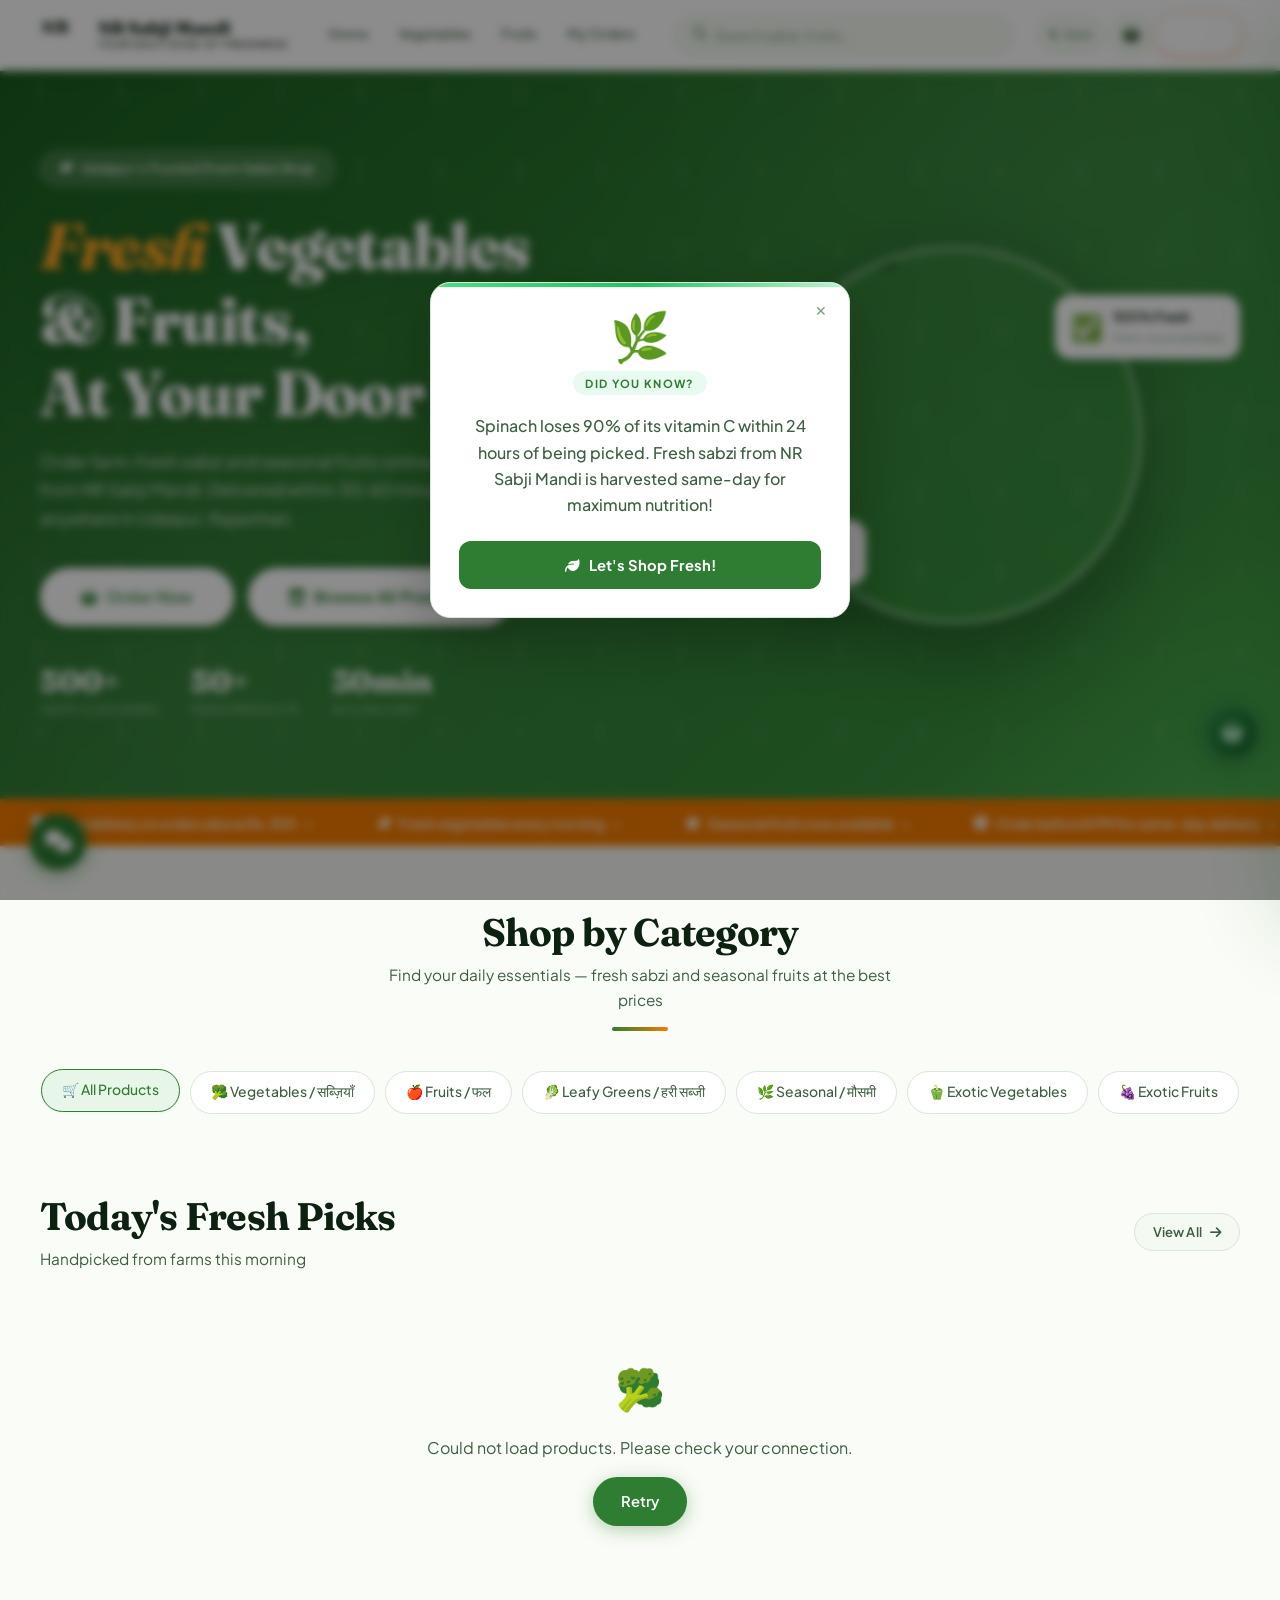
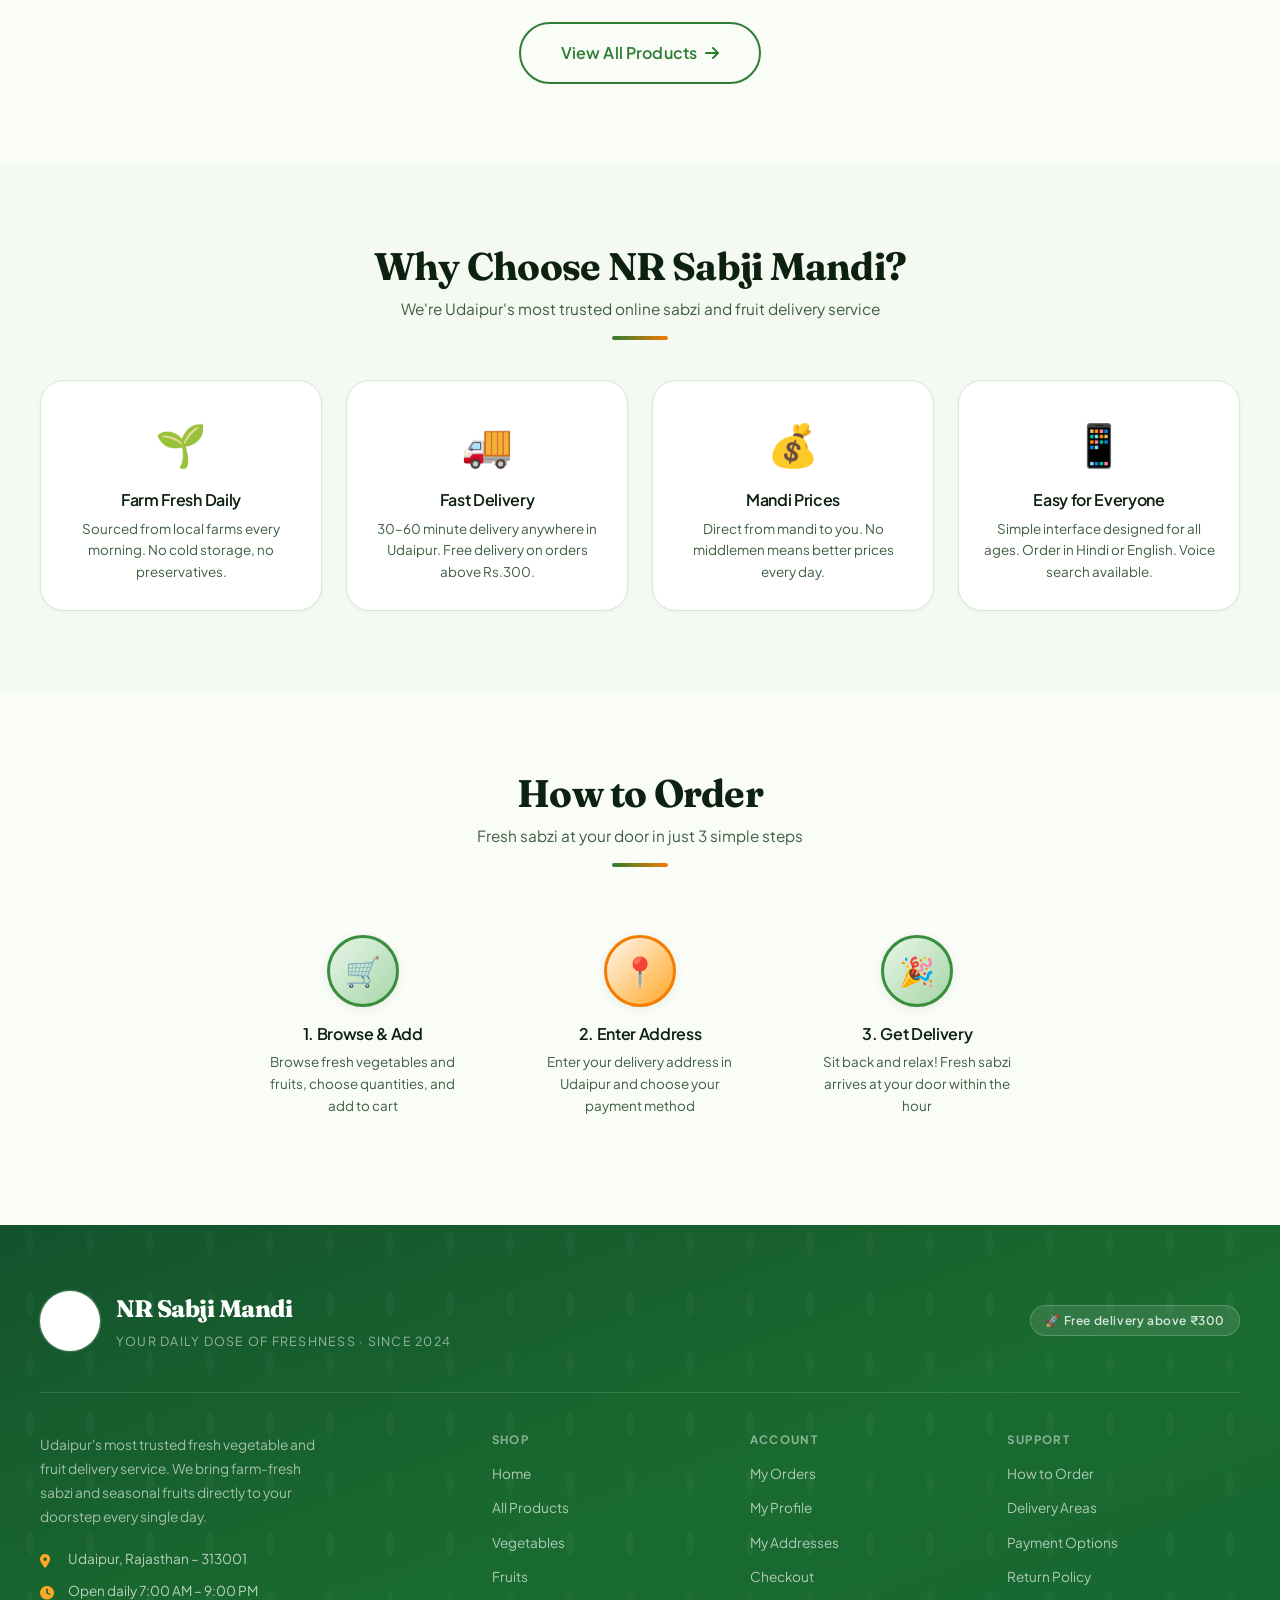
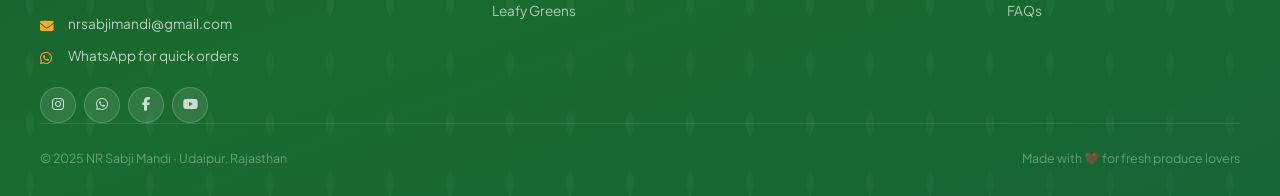
==== nr-complete/index.html @ 23764c25 "first commit" ====
<!DOCTYPE html>
<html lang="en" data-theme="light">
<head>
  <meta charset="UTF-8">
  <meta name="viewport" content="width=device-width, initial-scale=1.0">

  <!-- SEO Meta -->
  <title>NR Sabji Mandi – Fresh Vegetables &amp; Fruits Delivery in Udaipur | Online Sabzi Order</title>
  <meta name="description" content="Order fresh vegetables and fruits online in Udaipur. NR Sabji Mandi delivers farm-fresh sabzi, hari sabji and seasonal fruits to your doorstep. Free delivery above Rs.300.">
  <meta name="keywords" content="fresh vegetables Udaipur, online sabzi delivery, fruits delivery Udaipur, NR Sabji Mandi, hari sabzi online, tomato onion potato home delivery, organic vegetables Rajasthan, daily sabji delivery">
  <meta name="robots" content="index, follow">
  <meta name="author" content="NR Sabji Mandi">

  <!-- Open Graph -->
  <meta property="og:title" content="NR Sabji Mandi – Fresh Vegetables &amp; Fruits Delivery Udaipur">
  <meta property="og:description" content="Farm-fresh sabzi and fruits delivered to your home in Udaipur, Rajasthan. Order online now.">
  <meta property="og:type" content="website">
  <meta property="og:image" content="src/images/og-image.jpg">
  <meta property="og:url" content="https://nrsabjimandi.com">

  <!-- Twitter Card -->
  <meta name="twitter:card" content="summary_large_image">
  <meta name="twitter:title" content="NR Sabji Mandi – Fresh Vegetables Online Udaipur">

  <!-- Favicon -->
  <link rel="icon" type="image/png" href="src/images/favicon.png">
  <link rel="apple-touch-icon" href="src/images/apple-touch-icon.png">

  <!-- Stylesheets -->
  <link rel="stylesheet" href="src/css/variables.css">
  <link rel="stylesheet" href="src/css/base.css">
  <link rel="stylesheet" href="src/css/components.css">
  <link rel="stylesheet" href="src/css/layout.css">
  <link rel="stylesheet" href="src/css/pages.css">

  <!-- Font Awesome -->
  <link rel="stylesheet" href="https://cdnjs.cloudflare.com/ajax/libs/font-awesome/6.5.0/css/all.min.css">

  <!-- Structured Data -->
  <script type="application/ld+json">
  {
    "@context": "https://schema.org",
    "@type": "LocalBusiness",
    "name": "NR Sabji Mandi",
    "description": "Fresh vegetables and fruits delivery service in Udaipur, Rajasthan",
    "url": "https://nrsabjimandi.com",
    "address": {
      "@type": "PostalAddress",
      "addressLocality": "Udaipur",
      "addressRegion": "Rajasthan",
      "addressCountry": "IN"
    },
    "openingHours": "Mo-Su 07:00-21:00",
    "servesCuisine": "Fresh Produce",
    "priceRange": "Rs.10-Rs.200"
  }
  </script>
</head>

<body>

<!-- Navbar -->
<div id="navbar-placeholder"></div>

<!-- ══════════════════════════════════════════════════════
     HERO
══════════════════════════════════════════════════════ -->
<section class="hero" aria-label="Welcome to NR Sabji Mandi">
  <div class="hero-left">
    <div class="hero-eyebrow">
      <i class="fas fa-leaf"></i>
      Udaipur's Trusted Fresh Sabzi Shop
    </div>
    <h1>
      <em>Fresh</em> Vegetables<br>
      &amp; Fruits,<br>
      At Your Door
    </h1>
    <p class="hero-desc">
      Order farm-fresh sabzi and seasonal fruits online from NR Sabji Mandi. Delivered within 30–60 minutes anywhere in Udaipur, Rajasthan.
    </p>
    <div class="hero-cta">
      <button class="btn btn-white btn-lg" onclick="document.getElementById('products-section').scrollIntoView({behavior:'smooth'})">
        <i class="fas fa-basket-shopping"></i> Order Now
      </button>
      <a href="/products" class="btn btn-lg" style="background:#fff;color:var(--c-forest);font-weight:700;box-shadow:0 4px 18px rgba(0,0,0,.15);">
        <i class="fas fa-store"></i> Browse All Products
      </a>
    </div>
    <div class="hero-stats">
      <div class="hero-stat">
        <div class="num">500+</div>
        <div class="lbl">Happy Customers</div>
      </div>
      <div class="hero-stat">
        <div class="num">50+</div>
        <div class="lbl">Fresh Products</div>
      </div>
      <div class="hero-stat">
        <div class="num">30min</div>
        <div class="lbl">Avg Delivery</div>
      </div>
    </div>
  </div>

  <div class="hero-right">
    <div class="hero-img-circle">
      <img src="/src/images/logo.jpg" alt="NR Sabji Mandi" loading="eager">
    </div>
    <div class="hero-float-card c1">
      <span class="fc-icon">🚚</span>
      <div class="fc-text">
        <div class="t">Free Delivery</div>
        <div class="s">On orders above Rs.300</div>
      </div>
    </div>
    <div class="hero-float-card c2">
      <span class="fc-icon">✅</span>
      <div class="fc-text">
        <div class="t">100% Fresh</div>
        <div class="s">Farm-sourced daily</div>
      </div>
    </div>
  </div>
</section>

<!-- Marquee -->
<div class="marquee-bar" aria-hidden="true">
  <div class="marquee-track">
    <span><i class="fas fa-truck"></i> Free delivery on orders above Rs.300</span>
    <span><i class="fas fa-leaf"></i> Fresh vegetables every morning</span>
    <span><i class="fas fa-star"></i> Seasonal fruits now available</span>
    <span><i class="fas fa-clock"></i> Order before 8 PM for same-day delivery</span>
    <span><i class="fas fa-mobile-alt"></i> Cash on delivery available</span>
    <span><i class="fas fa-seedling"></i> ताज़ी सब्जी और फल – हर रोज़</span>
    <span><i class="fas fa-truck"></i> Free delivery on orders above Rs.300</span>
    <span><i class="fas fa-leaf"></i> Fresh vegetables every morning</span>
    <span><i class="fas fa-star"></i> Seasonal fruits now available</span>
    <span><i class="fas fa-clock"></i> Order before 8 PM for same-day delivery</span>
    <span><i class="fas fa-mobile-alt"></i> Cash on delivery available</span>
    <span><i class="fas fa-seedling"></i> ताज़ी सब्जी और फल – हर रोज़</span>
  </div>
</div>

<!-- ══════════════════════════════════════════════════════
     CATEGORIES
══════════════════════════════════════════════════════ -->
<section class="categories-section" id="categories-section">
  <div class="container">
    <div class="section-head">
      <h2>Shop by Category</h2>
      <p>Find your daily essentials — fresh sabzi and seasonal fruits at the best prices</p>
      <div class="section-rule"></div>
    </div>
    <div class="cat-pills" id="catPills">
      <button class="cat-pill active" data-cat="all" onclick="filterCat('all', this)">
        🛒 All Products
      </button>
      <button class="cat-pill" data-cat="vegetable" onclick="filterCat('vegetable', this)">
        🥦 Vegetables / सब्ज़ियाँ
      </button>
      <button class="cat-pill" data-cat="fruit" onclick="filterCat('fruit', this)">
        🍎 Fruits / फल
      </button>
      <button class="cat-pill" data-cat="leafy" onclick="filterCat('leafy', this)">
        🥬 Leafy Greens / हरी सब्जी
      </button>
      <button class="cat-pill" data-cat="seasonal" onclick="filterCat('seasonal', this)">
        🌿 Seasonal / मौसमी
      </button>
      <button class="cat-pill" data-cat="exotic_vegetable" onclick="filterCat('exotic_vegetable', this)">
        🫑 Exotic Vegetables
      </button>
      <button class="cat-pill" data-cat="exotic_fruit" onclick="filterCat('exotic_fruit', this)">
        🍇 Exotic Fruits
      </button>
    </div>
  </div>
</section>

<!-- ══════════════════════════════════════════════════════
     PRODUCTS
══════════════════════════════════════════════════════ -->
<section class="products-section" id="products-section">
  <div class="container">
    <div class="products-top">
      <div class="section-head" style="text-align:left;margin-bottom:0;">
        <h2>Today's Fresh Picks</h2>
        <p>Handpicked from farms this morning</p>
      </div>
      <a href="/products" class="btn btn-ghost btn-sm">
        View All <i class="fas fa-arrow-right"></i>
      </a>
    </div>
    <div class="products-count" id="prodCount"></div>
    <div class="products-grid" id="productsGrid" style="margin-top:24px;">
      <!-- Skeletons -->
      <div class="skeleton" style="height:300px;border-radius:var(--r-lg);"></div>
      <div class="skeleton" style="height:300px;border-radius:var(--r-lg);"></div>
      <div class="skeleton" style="height:300px;border-radius:var(--r-lg);"></div>
      <div class="skeleton" style="height:300px;border-radius:var(--r-lg);"></div>
      <div class="skeleton" style="height:300px;border-radius:var(--r-lg);"></div>
      <div class="skeleton" style="height:300px;border-radius:var(--r-lg);"></div>
    </div>
    <div style="text-align:center;margin-top:36px;">
      <a href="/products" class="btn btn-outline btn-lg">
        View All Products <i class="fas fa-arrow-right"></i>
      </a>
    </div>
  </div>
</section>

<!-- ══════════════════════════════════════════════════════
     EXOTIC VEGETABLES
══════════════════════════════════════════════════════ -->
<section class="products-section" id="exotic-veg-section" style="background:var(--bg-subtle);padding:60px 0;">
  <div class="container">
    <div class="products-top">
      <div class="section-head" style="text-align:left;margin-bottom:0;">
        <div class="section-label"><i class="fas fa-seedling"></i> Premium Selection</div>
        <h2>🌿 Exotic Vegetables</h2>
        <p>Rare & premium veggies you won't find everywhere</p>
      </div>
      <a href="/products?cat=exotic_vegetable" class="btn btn-ghost btn-sm">
        View All <i class="fas fa-arrow-right"></i>
      </a>
    </div>
    <div class="products-grid" id="exoticVegGrid" style="margin-top:24px;">
      <div class="skeleton" style="height:300px;border-radius:var(--r-lg);"></div>
      <div class="skeleton" style="height:300px;border-radius:var(--r-lg);"></div>
      <div class="skeleton" style="height:300px;border-radius:var(--r-lg);"></div>
      <div class="skeleton" style="height:300px;border-radius:var(--r-lg);"></div>
    </div>
  </div>
</section>

<!-- ══════════════════════════════════════════════════════
     EXOTIC FRUITS
══════════════════════════════════════════════════════ -->
<section class="products-section" id="exotic-fruit-section" style="background:var(--bg);padding:60px 0;">
  <div class="container">
    <div class="products-top">
      <div class="section-head" style="text-align:left;margin-bottom:0;">
        <div class="section-label"><i class="fas fa-apple-alt"></i> Premium Selection</div>
        <h2>🍇 Exotic Fruits</h2>
        <p>Imported & rare fruits delivered fresh to your door</p>
      </div>
      <a href="/products?cat=exotic_fruit" class="btn btn-ghost btn-sm">
        View All <i class="fas fa-arrow-right"></i>
      </a>
    </div>
    <div class="products-grid" id="exoticFruitGrid" style="margin-top:24px;">
      <div class="skeleton" style="height:300px;border-radius:var(--r-lg);"></div>
      <div class="skeleton" style="height:300px;border-radius:var(--r-lg);"></div>
      <div class="skeleton" style="height:300px;border-radius:var(--r-lg);"></div>
      <div class="skeleton" style="height:300px;border-radius:var(--r-lg);"></div>
    </div>
  </div>
</section>

<!-- ══════════════════════════════════════════════════════
     WHY US
══════════════════════════════════════════════════════ -->
<section class="why-section">
  <div class="container">
    <div class="section-head">
      <h2>Why Choose NR Sabji Mandi?</h2>
      <p>We're Udaipur's most trusted online sabzi and fruit delivery service</p>
      <div class="section-rule"></div>
    </div>
    <div class="why-grid">
      <div class="why-card">
        <span class="why-icon">🌱</span>
        <h3>Farm Fresh Daily</h3>
        <p>Sourced from local farms every morning. No cold storage, no preservatives.</p>
      </div>
      <div class="why-card">
        <span class="why-icon">🚚</span>
        <h3>Fast Delivery</h3>
        <p>30–60 minute delivery anywhere in Udaipur. Free delivery on orders above Rs.300.</p>
      </div>
      <div class="why-card">
        <span class="why-icon">💰</span>
        <h3>Mandi Prices</h3>
        <p>Direct from mandi to you. No middlemen means better prices every day.</p>
      </div>
      <div class="why-card">
        <span class="why-icon">📱</span>
        <h3>Easy for Everyone</h3>
        <p>Simple interface designed for all ages. Order in Hindi or English. Voice search available.</p>
      </div>
    </div>
  </div>
</section>

<!-- ══════════════════════════════════════════════════════
     HOW IT WORKS
══════════════════════════════════════════════════════ -->
<section style="padding:80px 0;background:var(--bg);">
  <div class="container">
    <div class="section-head">
      <h2>How to Order</h2>
      <p>Fresh sabzi at your door in just 3 simple steps</p>
      <div class="section-rule"></div>
    </div>
    <div style="display:grid;grid-template-columns:repeat(3,1fr);gap:32px;max-width:800px;margin:0 auto;position:relative;">
      <div style="position:absolute;top:36px;left:calc(16.6% + 36px);right:calc(16.6% + 36px);height:2px;background:linear-gradient(90deg,var(--c-forest),var(--c-turmeric));border-radius:2px;" class="hidden" id="stepLine"></div>
      <div style="text-align:center;padding:28px 20px;">
        <div style="width:72px;height:72px;border-radius:50%;background:linear-gradient(135deg,var(--c-dew),var(--c-mint));border:3px solid var(--c-moss);display:flex;align-items:center;justify-content:center;margin:0 auto 18px;font-size:1.8rem;box-shadow:var(--shadow-sm);">🛒</div>
        <h3 style="font-size:1rem;margin-bottom:8px;font-family:var(--font-body);">1. Browse &amp; Add</h3>
        <p style="font-size:.84rem;">Browse fresh vegetables and fruits, choose quantities, and add to cart</p>
      </div>
      <div style="text-align:center;padding:28px 20px;">
        <div style="width:72px;height:72px;border-radius:50%;background:linear-gradient(135deg,var(--c-cream),var(--c-marigold));border:3px solid var(--c-turmeric);display:flex;align-items:center;justify-content:center;margin:0 auto 18px;font-size:1.8rem;box-shadow:var(--shadow-sm);">📍</div>
        <h3 style="font-size:1rem;margin-bottom:8px;font-family:var(--font-body);">2. Enter Address</h3>
        <p style="font-size:.84rem;">Enter your delivery address in Udaipur and choose your payment method</p>
      </div>
      <div style="text-align:center;padding:28px 20px;">
        <div style="width:72px;height:72px;border-radius:50%;background:linear-gradient(135deg,var(--c-dew),var(--c-mint));border:3px solid var(--c-moss);display:flex;align-items:center;justify-content:center;margin:0 auto 18px;font-size:1.8rem;box-shadow:var(--shadow-sm);">🎉</div>
        <h3 style="font-size:1rem;margin-bottom:8px;font-family:var(--font-body);">3. Get Delivery</h3>
        <p style="font-size:.84rem;">Sit back and relax! Fresh sabzi arrives at your door within the hour</p>
      </div>
    </div>
  </div>
</section>

<!-- Placeholders for shared components -->
<div id="cart-placeholder"></div>
<div id="auth-modal-placeholder"></div>
<div id="chatbot-placeholder"></div>
<div id="footer-placeholder"></div>

<!-- Scripts -->
<script src="src/js/partials.js"></script>
<script src="src/js/app.js"></script>
<script>
/* ── Homepage logic ─────────────────────────────────── */
async function loadProducts(cat = 'all') {
  const grid = document.getElementById('productsGrid');
  grid.innerHTML = Array(8).fill(`<div class="skeleton" style="height:300px;border-radius:var(--r-lg);"></div>`).join('');

  try {
    const params = cat !== 'all' ? `?category=${cat}&available=true` : '?available=true';
    const data   = await api(`/products/${params}`);
    pageProducts  = data.products;
    renderGrid(pageProducts);
    document.getElementById('prodCount').textContent = `Showing ${data.products.length} of ${data.total} products`;
  } catch (err) {
    grid.innerHTML = `
      <div style="grid-column:1/-1;text-align:center;padding:60px 0;color:var(--text-muted);">
        <div style="font-size:2.5rem;margin-bottom:14px;">🥦</div>
        <p>Could not load products. Please check your connection.</p>
        <button class="btn btn-primary" style="margin-top:16px;" onclick="loadProducts()">Retry</button>
      </div>`;
  }
}

function renderGrid(products) {
  const grid = document.getElementById('productsGrid');
  if (!products.length) {
    grid.innerHTML = `<div style="grid-column:1/-1;text-align:center;padding:60px 0;color:var(--text-muted);"><div style="font-size:2.5rem;margin-bottom:12px;">🛒</div><p>No products in this category right now.</p></div>`;
    return;
  }
  grid.innerHTML = products.map((p, i) => productCard(p, i * 0.05)).join('');
}

function filterCat(cat, btn) {
  document.querySelectorAll('.cat-pill').forEach(p => p.classList.remove('active'));
  btn.classList.add('active');
  loadProducts(cat);
}

async function loadExoticSection(category, gridId) {
  const grid = document.getElementById(gridId);
  if (!grid) return;
  try {
    const data = await api(`/products/?category=${category}&available=true`);
    const products = (data.products || []).slice(0, 8);
    if (!products.length) {
      grid.closest('section').style.display = 'none';
      return;
    }
    // merge into pageProducts so addProductToCart works
    products.forEach(p => { if (!pageProducts.find(x => x.id === p.id)) pageProducts.push(p); });
    grid.innerHTML = products.map((p, i) => productCard(p, i * 0.05)).join('');
  } catch(e) {
    grid.closest('section').style.display = 'none';
  }
}

// Init
loadProducts();
loadExoticSection('exotic_vegetable', 'exoticVegGrid');
loadExoticSection('exotic_fruit', 'exoticFruitGrid');
</script>

<!-- ── Fun Fact Modal ─────────────────────────────────────────────── -->
<div id="funFactOverlay" style="position:fixed;inset:0;background:rgba(0,0,0,.45);backdrop-filter:blur(4px);z-index:9999;display:flex;align-items:center;justify-content:center;padding:20px;opacity:0;transition:opacity .4s;">
  <div id="funFactCard" style="background:var(--bg-card);border:1px solid var(--border);border-radius:20px;max-width:420px;width:100%;padding:28px;box-shadow:0 24px 60px rgba(0,0,0,.25);transform:translateY(30px);transition:transform .4s;position:relative;overflow:hidden;">
    <div style="position:absolute;top:0;left:0;right:0;height:4px;background:linear-gradient(90deg,#4ade80,#22c55e,#bbf7d0);"></div>
    <div style="text-align:center;margin-bottom:18px;">
      <div id="funFactEmoji" style="font-size:3rem;line-height:1;margin-bottom:10px;">🥕</div>
      <div style="font-size:.7rem;font-weight:700;letter-spacing:.12em;text-transform:uppercase;color:var(--c-forest);background:rgba(74,222,128,.12);padding:3px 12px;border-radius:99px;display:inline-block;">Did You Know?</div>
    </div>
    <p id="funFactText" style="font-size:1rem;line-height:1.65;text-align:center;color:var(--text-sec);margin:0 0 22px;font-weight:500;"></p>
    <button onclick="closeFunFact()" style="width:100%;padding:12px;background:var(--c-forest);color:#fff;border:none;border-radius:12px;font-size:.92rem;font-weight:700;cursor:pointer;transition:opacity .2s;" onmouseover="this.style.opacity='.88'" onmouseout="this.style.opacity='1'">
      <i class="fas fa-leaf" style="margin-right:6px;"></i> Let's Shop Fresh!
    </button>
    <button onclick="closeFunFact()" style="position:absolute;top:14px;right:14px;background:var(--bg-elevated);border:none;border-radius:50%;width:28px;height:28px;cursor:pointer;font-size:.85rem;color:var(--text-muted);display:flex;align-items:center;justify-content:center;">✕</button>
  </div>
</div>

<script>
(function() {
  const facts = [
    { emoji: '🍅', text: "Tomatoes are technically a fruit! They contain lycopene, a powerful antioxidant that's better absorbed when tomatoes are cooked." },
    { emoji: '🥕', text: "Carrots were originally purple, not orange! The orange variety was cultivated in the Netherlands in the 17th century." },
    { emoji: '🥦', text: "Broccoli has more vitamin C per gram than oranges. One cup of broccoli gives you your entire daily vitamin C requirement!" },
    { emoji: '🧅', text: "Onions make you cry because cutting them releases a gas that reacts with the moisture in your eyes to form mild sulfuric acid." },
    { emoji: '🥔', text: "Potatoes were the first vegetable to be grown in space! NASA and the University of Wisconsin grew them aboard the Space Shuttle Columbia in 1995." },
    { emoji: '🍋', text: "Lemons float in water because they are less dense. Limes sink! Despite looking similar, their densities are quite different." },
    { emoji: '🌿', text: "Spinach loses 90% of its vitamin C within 24 hours of being picked. Fresh sabzi from NR Sabji Mandi is harvested same-day for maximum nutrition!" },
    { emoji: '🥭', text: "Mangoes are related to cashews and poison ivy — they're all in the same plant family. India produces 40% of the world's mangoes!" },
    { emoji: '🫚', text: "Cucumbers are 96% water — making them the most hydrating vegetable. Eating cucumber cools your body temperature by up to 1°C!" },
    { emoji: '🌶️', text: "Capsaicin in green chillies triggers endorphin release in your brain — the same chemicals released during exercise. Spicy food literally makes you happy!" },
    { emoji: '🧄', text: "Garlic has been used as medicine for over 7,000 years. Ancient Egyptians fed it to pyramid builders to keep them healthy and strong." },
    { emoji: '🍌', text: "Bananas are botanically berries, but strawberries are not! A banana plant is actually a giant herb, not a tree." },
  ];
  const f = facts[Math.floor(Math.random() * facts.length)];
  document.addEventListener('DOMContentLoaded', () => {
    document.getElementById('funFactEmoji').textContent = f.emoji;
    document.getElementById('funFactText').textContent  = f.text;
    const overlay = document.getElementById('funFactOverlay');
    const card    = document.getElementById('funFactCard');
    overlay.style.display = 'flex';
    requestAnimationFrame(() => {
      requestAnimationFrame(() => {
        overlay.style.opacity = '1';
        card.style.transform = 'translateY(0)';
      });
    });
  });
  window.closeFunFact = function() {
    const overlay = document.getElementById('funFactOverlay');
    const card    = document.getElementById('funFactCard');
    overlay.style.opacity = '0';
    card.style.transform = 'translateY(20px)';
    setTimeout(() => overlay.style.display = 'none', 400);
  };
})();
</script>

</body>
</html>
---- nr-complete/src/css/variables.css ----
/* ═══════════════════════════════════════════════════════════
   NR SABJI MANDI — Design Tokens & Variables
   ═══════════════════════════════════════════════════════════ */

@import url('https://fonts.googleapis.com/css2?family=Fraunces:ital,opsz,wght@0,9..144,300;0,9..144,600;0,9..144,700;0,9..144,800;1,9..144,400&family=Plus+Jakarta+Sans:wght@300;400;500;600;700&family=Baloo+2:wght@400;600;700&display=swap');

:root {
  /* ── Palette ─────────────────────────────────────────── */
  --c-leaf:         #1b5e20;
  --c-forest:       #2e7d32;
  --c-moss:         #388e3c;
  --c-sage:         #66bb6a;
  --c-mint:         #a5d6a7;
  --c-dew:          #e8f5e9;
  --c-sprout:       #f1f8e9;

  --c-saffron:      #e65100;
  --c-turmeric:     #f57c00;
  --c-marigold:     #ffa726;
  --c-cream:        #fff8f0;

  --c-tomato:       #c62828;
  --c-blush:        #ffebee;

  --c-sky:          #0277bd;
  --c-ice:          #e3f2fd;

  /* ── Light Mode ──────────────────────────────────────── */
  --bg:             #fafcf7;
  --bg-card:        #ffffff;
  --bg-elevated:    #ffffff;
  --bg-subtle:      #f4f9f1;
  --bg-muted:       #eef4eb;

  --text-head:      #0d2110;
  --text-body:      #1a2e1c;
  --text-sec:       #3d5e40;
  --text-muted:     #7a9e7d;
  --text-ghost:     #afc8b2;

  --border:         #d6e8d8;
  --border-strong:  #b8d4bb;

  --shadow-xs:      0 1px 3px rgba(27,94,32,.06);
  --shadow-sm:      0 2px 10px rgba(27,94,32,.09);
  --shadow-md:      0 6px 24px rgba(27,94,32,.13);
  --shadow-lg:      0 16px 48px rgba(27,94,32,.16);
  --shadow-xl:      0 24px 80px rgba(27,94,32,.20);

  /* ── Typography ──────────────────────────────────────── */
  --font-display:   'Fraunces', Georgia, serif;
  --font-body:      'Plus Jakarta Sans', sans-serif;
  --font-hindi:     'Baloo 2', 'Noto Sans Devanagari', sans-serif;

  /* ── Spacing ─────────────────────────────────────────── */
  --space-xs:       4px;
  --space-sm:       8px;
  --space-md:       16px;
  --space-lg:       24px;
  --space-xl:       40px;
  --space-2xl:      64px;

  /* ── Radius ──────────────────────────────────────────── */
  --r-xs:           6px;
  --r-sm:           10px;
  --r-md:           16px;
  --r-lg:           24px;
  --r-xl:           36px;
  --r-full:         9999px;

  /* ── Transitions ─────────────────────────────────────── */
  --ease:           cubic-bezier(.4, 0, .2, 1);
  --t-fast:         0.15s;
  --t-base:         0.25s;
  --t-slow:         0.4s;

  /* ── Layout ──────────────────────────────────────────── */
  --nav-h:          70px;
  --sidebar-w:      260px;
  --max-w:          1320px;

  /* ── API ─────────────────────────────────────────────── */
  --api-base:       'http://localhost:5000/api';
}

/* ── Dark Mode ───────────────────────────────────────────── */
[data-theme="dark"] {
  --bg:             #0c1a0e;
  --bg-card:        #112114;
  --bg-elevated:    #162a19;
  --bg-subtle:      #1a2e1d;
  --bg-muted:       #1e3521;

  --text-head:      #e8f5e9;
  --text-body:      #c8e6ca;
  --text-sec:       #a5c8a7;
  --text-muted:     #6a9e6d;
  --text-ghost:     #3d6e40;

  --border:         #1e3521;
  --border-strong:  #2a4a2d;

  --shadow-xs:      0 1px 3px rgba(0,0,0,.3);
  --shadow-sm:      0 2px 10px rgba(0,0,0,.4);
  --shadow-md:      0 6px 24px rgba(0,0,0,.5);
  --shadow-lg:      0 16px 48px rgba(0,0,0,.6);
  --shadow-xl:      0 24px 80px rgba(0,0,0,.7);

  --c-dew:          #1a2e1d;
  --c-sprout:       #112114;
  --c-cream:        #1a1208;
}
---- nr-complete/src/css/base.css ----
/* ═══════════════════════════════════════════════════════════
   NR SABJI MANDI — Reset & Base
   ═══════════════════════════════════════════════════════════ */

*, *::before, *::after {
  box-sizing: border-box;
  margin: 0;
  padding: 0;
}

html {
  scroll-behavior: smooth;
  font-size: 16px;
  -webkit-text-size-adjust: 100%;
}

body {
  font-family: var(--font-body);
  background: var(--bg);
  color: var(--text-body);
  line-height: 1.65;
  overflow-x: hidden;
  transition: background var(--t-base) var(--ease),
              color var(--t-base) var(--ease);
  min-height: 100vh;
}

/* Custom scrollbar */
::-webkit-scrollbar { width: 6px; height: 6px; }
::-webkit-scrollbar-track { background: var(--bg-subtle); }
::-webkit-scrollbar-thumb { background: var(--c-mint); border-radius: 99px; }
::-webkit-scrollbar-thumb:hover { background: var(--c-sage); }

/* Focus visible */
:focus-visible {
  outline: 2px solid var(--c-sage);
  outline-offset: 2px;
}

a {
  color: inherit;
  text-decoration: none;
}

img {
  max-width: 100%;
  display: block;
  object-fit: cover;
}

button {
  cursor: pointer;
  border: none;
  background: none;
  font-family: var(--font-body);
  font-size: inherit;
  line-height: inherit;
}

input, select, textarea {
  font-family: var(--font-body);
  font-size: inherit;
}

ul, ol { list-style: none; }

/* ── Typography Scale ──────────────────────────────────── */
h1, h2, h3, h4, h5 {
  font-family: var(--font-display);
  color: var(--text-head);
  line-height: 1.15;
  letter-spacing: -0.02em;
}

h1 { font-size: clamp(2.2rem, 5vw, 4rem);   font-weight: 800; }
h2 { font-size: clamp(1.6rem, 3vw, 2.6rem); font-weight: 700; }
h3 { font-size: clamp(1.2rem, 2vw, 1.7rem); font-weight: 600; }
h4 { font-size: 1.1rem; font-weight: 600; }

p { color: var(--text-sec); }

/* ── Utility Classes ───────────────────────────────────── */
.container {
  width: 100%;
  max-width: var(--max-w);
  margin: 0 auto;
  padding: 0 var(--space-xl);
}

.hidden   { display: none !important; }
.sr-only  { position: absolute; width: 1px; height: 1px; overflow: hidden; clip: rect(0,0,0,0); }
.flex     { display: flex; }
.flex-col { display: flex; flex-direction: column; }
.items-center { align-items: center; }
.justify-between { justify-content: space-between; }
.gap-sm   { gap: var(--space-sm); }
.gap-md   { gap: var(--space-md); }
.gap-lg   { gap: var(--space-lg); }

.text-head   { color: var(--text-head); }
.text-sec    { color: var(--text-sec); }
.text-muted  { color: var(--text-muted); }
.text-green  { color: var(--c-forest); }
.text-orange { color: var(--c-turmeric); }
.text-center { text-align: center; }

.font-hindi { font-family: var(--font-hindi); }

/* ── Animations ────────────────────────────────────────── */
@keyframes fadeUp {
  from { opacity: 0; transform: translateY(22px); }
  to   { opacity: 1; transform: translateY(0); }
}

@keyframes fadeIn {
  from { opacity: 0; }
  to   { opacity: 1; }
}

@keyframes scaleIn {
  from { opacity: 0; transform: scale(.94); }
  to   { opacity: 1; transform: scale(1); }
}

@keyframes slideInRight {
  from { opacity: 0; transform: translateX(32px); }
  to   { opacity: 1; transform: translateX(0); }
}

@keyframes slideInLeft {
  from { opacity: 0; transform: translateX(-32px); }
  to   { opacity: 1; transform: translateX(0); }
}

@keyframes spin {
  to { transform: rotate(360deg); }
}

@keyframes pulse {
  0%, 100% { transform: scale(1); box-shadow: var(--shadow-md); }
  50%       { transform: scale(1.04); box-shadow: var(--shadow-lg); }
}

@keyframes shimmer {
  from { background-position: -200% 0; }
  to   { background-position: 200% 0; }
}

@keyframes marqueeScroll {
  from { transform: translateX(0); }
  to   { transform: translateX(-50%); }
}

@keyframes float {
  0%, 100% { transform: translateY(0px); }
  50%      { transform: translateY(-8px); }
}

@keyframes greenPulse {
  0%, 100% { box-shadow: 0 0 0 0 rgba(76,175,80,.4); }
  70%      { box-shadow: 0 0 0 12px rgba(76,175,80,0); }
}

/* ── Loading Skeleton ──────────────────────────────────── */
.skeleton {
  background: linear-gradient(
    90deg,
    var(--bg-muted) 25%,
    var(--bg-subtle) 50%,
    var(--bg-muted) 75%
  );
  background-size: 200% 100%;
  animation: shimmer 1.5s infinite;
  border-radius: var(--r-sm);
}

/* ── Spinner ───────────────────────────────────────────── */
.spinner {
  width: 42px;
  height: 42px;
  border: 3px solid var(--border);
  border-top-color: var(--c-forest);
  border-radius: 50%;
  animation: spin .75s linear infinite;
  margin: var(--space-2xl) auto;
}

.spinner-sm {
  width: 20px;
  height: 20px;
  border-width: 2px;
}

/* ── Badge ─────────────────────────────────────────────── */
.badge {
  display: inline-flex;
  align-items: center;
  gap: 4px;
  padding: 3px 10px;
  border-radius: var(--r-full);
  font-size: .72rem;
  font-weight: 700;
  letter-spacing: .03em;
  text-transform: uppercase;
}

.badge-green  { background: var(--c-dew);  color: var(--c-leaf); }
.badge-orange { background: var(--c-cream); color: var(--c-saffron); }
.badge-red    { background: var(--c-blush); color: var(--c-tomato); }
.badge-blue   { background: var(--c-ice);  color: var(--c-sky); }

/* ── Responsive containers ─────────────────────────────── */
@media (max-width: 1024px) {
  .container { padding: 0 var(--space-lg); }
}
@media (max-width: 640px) {
  .container { padding: 0 var(--space-md); }
}
---- nr-complete/src/css/components.css ----
/* ═══════════════════════════════════════════════════════════
   NR SABJI MANDI — Components
   ═══════════════════════════════════════════════════════════ */

/* ── Buttons ───────────────────────────────────────────── */
.btn {
  display: inline-flex;
  align-items: center;
  justify-content: center;
  gap: var(--space-sm);
  padding: 12px 28px;
  border-radius: var(--r-full);
  font-family: var(--font-body);
  font-size: .92rem;
  font-weight: 600;
  letter-spacing: .01em;
  cursor: pointer;
  border: none;
  transition:
    background var(--t-fast) var(--ease),
    transform var(--t-fast) var(--ease),
    box-shadow var(--t-fast) var(--ease),
    color var(--t-fast) var(--ease);
  white-space: nowrap;
  user-select: none;
}

.btn:active { transform: scale(.97); }

.btn-primary {
  background: var(--c-forest);
  color: #fff;
  box-shadow: 0 4px 18px rgba(46,125,50,.35);
}
.btn-primary:hover {
  background: var(--c-leaf);
  box-shadow: 0 6px 26px rgba(27,94,32,.45);
  transform: translateY(-2px);
}

.btn-outline {
  background: transparent;
  color: var(--c-forest);
  border: 2px solid var(--c-forest);
}
.btn-outline:hover {
  background: var(--c-dew);
  transform: translateY(-2px);
}

.btn-ghost {
  background: var(--bg-subtle);
  color: var(--text-sec);
  border: 1.5px solid var(--border);
}
.btn-ghost:hover {
  background: var(--bg-muted);
  border-color: var(--border-strong);
}

.btn-white {
  background: #fff;
  color: var(--c-forest);
  box-shadow: 0 4px 18px rgba(0,0,0,.12);
}
.btn-white:hover {
  box-shadow: 0 8px 30px rgba(0,0,0,.18);
  transform: translateY(-2px);
}

.btn-danger {
  background: var(--c-tomato);
  color: #fff;
}
.btn-danger:hover {
  background: #b71c1c;
  transform: translateY(-2px);
}

.btn-orange {
  background: var(--c-turmeric);
  color: #fff;
  box-shadow: 0 4px 18px rgba(245,124,0,.35);
}
.btn-orange:hover {
  background: var(--c-saffron);
  transform: translateY(-2px);
}

.btn-sm { padding: 7px 18px; font-size: .82rem; }
.btn-lg { padding: 16px 40px; font-size: 1rem; }
.btn-full { width: 100%; }
.btn-icon { padding: 10px; border-radius: var(--r-sm); }

.btn:disabled {
  opacity: .5;
  cursor: not-allowed;
  transform: none !important;
  box-shadow: none !important;
}

/* ── Icon Button ───────────────────────────────────────── */
.icon-btn {
  display: flex;
  align-items: center;
  justify-content: center;
  width: 40px;
  height: 40px;
  border-radius: var(--r-sm);
  background: transparent;
  color: var(--text-sec);
  font-size: 1.1rem;
  cursor: pointer;
  border: none;
  transition: background var(--t-fast), color var(--t-fast), transform var(--t-fast);
  position: relative;
}
.icon-btn:hover {
  background: var(--bg-muted);
  color: var(--c-forest);
  transform: scale(1.08);
}

/* ── Forms ─────────────────────────────────────────────── */
.form-group { margin-bottom: var(--space-md); }

.form-label {
  display: block;
  font-size: .82rem;
  font-weight: 600;
  color: var(--text-sec);
  margin-bottom: 6px;
  letter-spacing: .02em;
  text-transform: uppercase;
}

.form-input {
  width: 100%;
  padding: 12px 16px;
  background: var(--bg-subtle);
  border: 1.5px solid var(--border);
  border-radius: var(--r-sm);
  color: var(--text-body);
  font-family: var(--font-body);
  font-size: .93rem;
  transition:
    border-color var(--t-fast),
    box-shadow var(--t-fast),
    background var(--t-fast);
  outline: none;
}

.form-input:focus {
  border-color: var(--c-moss);
  background: var(--bg-card);
  box-shadow: 0 0 0 3px rgba(102,187,106,.18);
}

.form-input::placeholder { color: var(--text-ghost); }

.form-input:disabled {
  opacity: .6;
  cursor: not-allowed;
  background: var(--bg-muted);
}

textarea.form-input { resize: vertical; min-height: 90px; }

select.form-input {
  appearance: none;
  background-image: url("data:image/svg+xml,%3Csvg xmlns='http://www.w3.org/2000/svg' width='12' height='8' viewBox='0 0 12 8'%3E%3Cpath d='M1 1l5 5 5-5' stroke='%237a9e7d' stroke-width='1.5' fill='none' stroke-linecap='round'/%3E%3C/svg%3E");
  background-repeat: no-repeat;
  background-position: right 14px center;
  padding-right: 38px;
  cursor: pointer;
}

.form-error {
  font-size: .78rem;
  color: var(--c-tomato);
  margin-top: 4px;
  display: flex;
  align-items: center;
  gap: 4px;
}

.form-row {
  display: grid;
  grid-template-columns: 1fr 1fr;
  gap: var(--space-md);
}

.form-row-3 {
  display: grid;
  grid-template-columns: 1fr 1fr 1fr;
  gap: var(--space-md);
}

@media (max-width: 640px) {
  .form-row, .form-row-3 { grid-template-columns: 1fr; }
}

/* ── Search Bar ────────────────────────────────────────── */
.search-wrap {
  position: relative;
  flex: 1;
}

.search-bar {
  display: flex;
  align-items: center;
  gap: var(--space-sm);
  background: var(--bg-subtle);
  border: 1.5px solid var(--border);
  border-radius: var(--r-full);
  padding: 10px 18px;
  transition: border-color var(--t-fast), box-shadow var(--t-fast);
}

.search-bar:focus-within {
  border-color: var(--c-moss);
  box-shadow: 0 0 0 3px rgba(102,187,106,.15);
  background: var(--bg-card);
}

.search-bar i { color: var(--text-muted); font-size: .9rem; flex-shrink: 0; }

.search-bar input {
  flex: 1;
  background: none;
  border: none;
  outline: none;
  color: var(--text-body);
  font-size: .9rem;
}

.search-bar input::placeholder { color: var(--text-muted); }

.search-dropdown {
  position: absolute;
  top: calc(100% + 8px);
  left: 0;
  right: 0;
  background: var(--bg-card);
  border: 1px solid var(--border);
  border-radius: var(--r-md);
  box-shadow: var(--shadow-lg);
  z-index: 500;
  overflow: hidden;
  max-height: 400px;
  overflow-y: auto;
  animation: scaleIn var(--t-fast) var(--ease);
}

.search-result-item {
  display: flex;
  align-items: center;
  gap: var(--space-md);
  padding: 10px 16px;
  cursor: pointer;
  border-bottom: 1px solid var(--border);
  transition: background var(--t-fast);
}

.search-result-item:last-child { border-bottom: none; }
.search-result-item:hover { background: var(--bg-subtle); }

.search-result-img {
  width: 42px;
  height: 42px;
  border-radius: var(--r-xs);
  object-fit: cover;
  background: var(--bg-muted);
  flex-shrink: 0;
}

.search-result-name { font-size: .88rem; font-weight: 600; color: var(--text-head); }
.search-result-price { font-size: .78rem; color: var(--text-muted); }

.search-no-results {
  padding: 20px;
  text-align: center;
  color: var(--text-muted);
  font-size: .88rem;
}

/* ── Modal ─────────────────────────────────────────────── */
.modal-overlay {
  position: fixed;
  inset: 0;
  background: rgba(0,0,0,.55);
  backdrop-filter: blur(4px);
  z-index: 2000;
  display: flex;
  align-items: center;
  justify-content: center;
  padding: var(--space-md);
  opacity: 0;
  pointer-events: none;
  transition: opacity var(--t-base) var(--ease);
}

.modal-overlay.open {
  opacity: 1;
  pointer-events: all;
}

.modal {
  background: var(--bg-card);
  border-radius: var(--r-xl);
  padding: var(--space-xl);
  width: 100%;
  max-width: 480px;
  box-shadow: var(--shadow-xl);
  transform: scale(.93) translateY(12px);
  transition: transform var(--t-base) var(--ease);
  max-height: 92vh;
  overflow-y: auto;
}

.modal-overlay.open .modal {
  transform: scale(1) translateY(0);
}

.modal-wide { max-width: 640px; }

.modal-header {
  display: flex;
  justify-content: space-between;
  align-items: flex-start;
  margin-bottom: var(--space-xl);
}

.modal-close {
  width: 32px;
  height: 32px;
  border-radius: var(--r-sm);
  background: var(--bg-subtle);
  color: var(--text-muted);
  display: flex;
  align-items: center;
  justify-content: center;
  font-size: 1rem;
  flex-shrink: 0;
  margin-left: var(--space-md);
  transition: background var(--t-fast), color var(--t-fast);
}

.modal-close:hover { background: var(--c-blush); color: var(--c-tomato); }

/* ── Toast Notifications ───────────────────────────────── */
.toast-stack {
  position: fixed;
  bottom: 28px;
  right: 28px;
  z-index: 9999;
  display: flex;
  flex-direction: column;
  gap: 10px;
  pointer-events: none;
}

.toast {
  display: flex;
  align-items: center;
  gap: 12px;
  background: var(--bg-card);
  border-radius: var(--r-md);
  padding: 13px 18px;
  box-shadow: var(--shadow-lg);
  border-left: 4px solid var(--c-forest);
  min-width: 260px;
  max-width: 360px;
  pointer-events: all;
  animation: slideInRight .3s var(--ease) both;
}

.toast.toast-error   { border-color: var(--c-tomato); }
.toast.toast-warning { border-color: var(--c-turmeric); }
.toast.toast-info    { border-color: var(--c-sky); }

.toast-icon {
  width: 28px;
  height: 28px;
  border-radius: 50%;
  display: flex;
  align-items: center;
  justify-content: center;
  font-size: .82rem;
  flex-shrink: 0;
  background: var(--c-dew);
  color: var(--c-forest);
}

.toast-error .toast-icon   { background: var(--c-blush); color: var(--c-tomato); }
.toast-warning .toast-icon { background: var(--c-cream); color: var(--c-turmeric); }
.toast-info .toast-icon    { background: var(--c-ice);   color: var(--c-sky); }

.toast-msg { font-size: .87rem; color: var(--text-body); line-height: 1.4; }
.toast-exit { opacity: 0; transform: translateX(40px); transition: .3s; }

/* ── Cards ─────────────────────────────────────────────── */
.card {
  background: var(--bg-card);
  border: 1px solid var(--border);
  border-radius: var(--r-md);
  overflow: hidden;
  transition: transform var(--t-base) var(--ease), box-shadow var(--t-base) var(--ease);
}

.card:hover {
  transform: translateY(-5px);
  box-shadow: var(--shadow-md);
}

.card-body { padding: var(--space-lg); }
.card-header { padding: var(--space-md) var(--space-lg); border-bottom: 1px solid var(--border); }
.card-footer { padding: var(--space-md) var(--space-lg); border-top: 1px solid var(--border); background: var(--bg-subtle); }

/* ── Section heading ───────────────────────────────────── */
.section-head {
  text-align: center;
  margin-bottom: var(--space-xl);
}

.section-head h2 { margin-bottom: var(--space-sm); }
.section-head p { color: var(--text-sec); max-width: 520px; margin: 0 auto; font-size: .96rem; }

.section-rule {
  width: 56px;
  height: 4px;
  background: linear-gradient(90deg, var(--c-forest), var(--c-turmeric));
  border-radius: 99px;
  margin: 14px auto 0;
}

/* ── Tabs ──────────────────────────────────────────────── */
.tabs {
  display: flex;
  gap: 4px;
  background: var(--bg-subtle);
  padding: 5px;
  border-radius: var(--r-md);
  border: 1px solid var(--border);
}

.tab-btn {
  flex: 1;
  padding: 9px 16px;
  border-radius: var(--r-sm);
  font-size: .85rem;
  font-weight: 600;
  color: var(--text-muted);
  background: none;
  border: none;
  cursor: pointer;
  transition: all var(--t-fast);
  text-align: center;
}

.tab-btn.active {
  background: var(--bg-card);
  color: var(--c-forest);
  box-shadow: var(--shadow-xs);
}

/* ── Progress steps ────────────────────────────────────── */
.steps {
  display: flex;
  align-items: center;
  gap: 0;
  margin-bottom: var(--space-xl);
}

.step-item {
  display: flex;
  align-items: center;
  flex: 1;
}

.step-num {
  width: 32px;
  height: 32px;
  border-radius: 50%;
  background: var(--border);
  color: var(--text-muted);
  display: flex;
  align-items: center;
  justify-content: center;
  font-size: .82rem;
  font-weight: 700;
  flex-shrink: 0;
  transition: background var(--t-base), color var(--t-base);
}

.step-label {
  font-size: .8rem;
  color: var(--text-muted);
  margin-left: 8px;
  font-weight: 500;
  transition: color var(--t-base);
}

.step-line {
  flex: 1;
  height: 2px;
  background: var(--border);
  margin: 0 8px;
  transition: background var(--t-slow);
}

.step-item.done  .step-num { background: var(--c-forest); color: #fff; }
.step-item.active .step-num { background: var(--c-forest); color: #fff; }
.step-item.active .step-label { color: var(--c-forest); font-weight: 600; }
.step-item.done  .step-label { color: var(--c-moss); }
.step-item.done  + .step-line { background: var(--c-forest); }

/* ── Qty controller ────────────────────────────────────── */
.qty-ctrl {
  display: inline-flex;
  align-items: center;
  gap: 6px;
  background: var(--bg-subtle);
  border: 1.5px solid var(--border);
  border-radius: var(--r-full);
  padding: 3px 4px;
}

.qty-btn {
  width: 26px;
  height: 26px;
  border-radius: 50%;
  background: var(--bg-muted);
  color: var(--text-sec);
  display: flex;
  align-items: center;
  justify-content: center;
  font-size: .9rem;
  font-weight: 700;
  cursor: pointer;
  border: none;
  transition: background var(--t-fast), color var(--t-fast), transform var(--t-fast);
  line-height: 1;
}

.qty-btn:hover { background: var(--c-forest); color: #fff; transform: scale(1.1); }
.qty-val { font-size: .88rem; font-weight: 700; min-width: 32px; text-align: center; color: var(--text-head); }

/* ── Product card ──────────────────────────────────────── */
.product-card {
  background: var(--bg-card);
  border: 1px solid var(--border);
  border-radius: var(--r-lg);
  overflow: hidden;
  transition: transform var(--t-base) var(--ease), box-shadow var(--t-base) var(--ease);
  cursor: default;
  animation: fadeUp .45s var(--ease) both;
}

.product-card:hover {
  transform: translateY(-7px);
  box-shadow: var(--shadow-lg);
}

.product-img {
  position: relative;
  height: 190px;
  overflow: hidden;
  background: var(--bg-subtle);
}

.product-img img {
  width: 100%;
  height: 100%;
  object-fit: cover;
  transition: transform var(--t-slow) var(--ease);
}

.product-card:hover .product-img img { transform: scale(1.08); }

.product-img-badge {
  position: absolute;
  top: 10px;
  left: 10px;
}

.product-img-wish {
  position: absolute;
  top: 10px;
  right: 10px;
  width: 32px;
  height: 32px;
  border-radius: 50%;
  background: var(--bg-card);
  display: flex;
  align-items: center;
  justify-content: center;
  font-size: .95rem;
  box-shadow: var(--shadow-sm);
  border: none;
  cursor: pointer;
  transition: transform var(--t-fast), background var(--t-fast);
  color: var(--text-muted);
}

.product-img-wish:hover { transform: scale(1.2); background: var(--c-blush); color: var(--c-tomato); }
.product-img-wish.wished { color: var(--c-tomato); background: var(--c-blush); }

.product-body { padding: 16px; }
.product-name { font-family: var(--font-body); font-weight: 700; font-size: .97rem; color: var(--text-head); margin-bottom: 2px; }
.product-name-hi { font-family: var(--font-hindi); font-size: .8rem; color: var(--text-muted); margin-bottom: 10px; }
.product-price { font-family: var(--font-display); font-size: 1.25rem; font-weight: 700; color: var(--c-forest); }
.product-unit  { font-size: .75rem; color: var(--text-muted); }
.product-meta  { display: flex; justify-content: space-between; align-items: flex-end; margin-bottom: 12px; }

.add-cart-btn {
  width: 100%;
  padding: 10px;
  border-radius: var(--r-full);
  background: var(--c-forest);
  color: #fff;
  font-size: .88rem;
  font-weight: 600;
  border: none;
  cursor: pointer;
  transition: background var(--t-fast), transform var(--t-fast);
}
.add-cart-btn:hover { background: var(--c-leaf); transform: translateY(-1px); }
.add-cart-btn:disabled { background: var(--bg-muted); color: var(--text-muted); cursor: not-allowed; transform: none; }

/* ── Cart sidebar ──────────────────────────────────────── */
.cart-backdrop {
  position: fixed;
  inset: 0;
  background: rgba(0,0,0,.5);
  z-index: 1800;
  opacity: 0;
  pointer-events: none;
  transition: opacity var(--t-base);
  backdrop-filter: blur(2px);
}
.cart-backdrop.open { opacity: 1; pointer-events: all; }

.cart-drawer {
  position: fixed;
  top: 0;
  right: 0;
  bottom: 0;
  width: 420px;
  background: var(--bg-card);
  z-index: 1900;
  display: flex;
  flex-direction: column;
  transform: translateX(100%);
  transition: transform .38s cubic-bezier(.4,0,.2,1);
  box-shadow: var(--shadow-xl);
}
.cart-drawer.open { transform: translateX(0); }

.cart-drawer-head {
  padding: 20px 24px;
  border-bottom: 1px solid var(--border);
  display: flex;
  align-items: center;
  justify-content: space-between;
  flex-shrink: 0;
}

.cart-drawer-head h3 { font-size: 1.1rem; }

.cart-items-list {
  flex: 1;
  overflow-y: auto;
  padding: var(--space-md) 24px;
}

.cart-item {
  display: flex;
  align-items: center;
  gap: var(--space-md);
  padding: 12px 0;
  border-bottom: 1px solid var(--border);
}

.cart-item:last-child { border-bottom: none; }

.cart-item-img {
  width: 58px;
  height: 58px;
  border-radius: var(--r-sm);
  object-fit: cover;
  background: var(--bg-subtle);
  flex-shrink: 0;
}

.cart-item-info { flex: 1; min-width: 0; }
.cart-item-name { font-size: .9rem; font-weight: 600; color: var(--text-head); white-space: nowrap; overflow: hidden; text-overflow: ellipsis; }
.cart-item-price { font-size: .8rem; color: var(--text-muted); margin: 2px 0; }
.cart-item-total { font-size: .9rem; font-weight: 700; color: var(--c-forest); flex-shrink: 0; }

.cart-item-remove {
  background: none;
  border: none;
  color: var(--text-ghost);
  font-size: 1rem;
  cursor: pointer;
  padding: 4px;
  transition: color var(--t-fast);
}
.cart-item-remove:hover { color: var(--c-tomato); }

.cart-drawer-foot {
  padding: 20px 24px;
  border-top: 2px solid var(--border);
  background: var(--bg-subtle);
  flex-shrink: 0;
}

.cart-delivery-msg {
  text-align: center;
  font-size: .78rem;
  color: var(--c-forest);
  font-weight: 600;
  margin-bottom: 12px;
  padding: 7px;
  background: var(--c-dew);
  border-radius: var(--r-sm);
}

.cart-totals { margin-bottom: 16px; }
.cart-row { display: flex; justify-content: space-between; margin-bottom: 7px; font-size: .88rem; color: var(--text-sec); }
.cart-row-total { font-size: 1.1rem; font-weight: 800; color: var(--text-head); padding-top: 10px; margin-top: 4px; border-top: 1.5px solid var(--border); }

.cart-empty {
  flex: 1;
  display: flex;
  flex-direction: column;
  align-items: center;
  justify-content: center;
  padding: 40px 24px;
  text-align: center;
}

.cart-empty-icon { font-size: 3.5rem; margin-bottom: 16px; opacity: .6; }
.cart-empty h4 { margin-bottom: 8px; }
.cart-empty p { font-size: .88rem; color: var(--text-muted); margin-bottom: 20px; }

/* ── Chatbot ───────────────────────────────────────────── */
.chat-fab {
  position: fixed;
  bottom: 30px;
  left: 30px;
  z-index: 1500;
  width: 56px;
  height: 56px;
  border-radius: 50%;
  background: var(--c-forest);
  color: #fff;
  font-size: 1.35rem;
  display: flex;
  align-items: center;
  justify-content: center;
  box-shadow: 0 4px 20px rgba(46,125,50,.5);
  animation: greenPulse 2s infinite;
  border: none;
  cursor: pointer;
  transition: transform var(--t-fast), background var(--t-fast);
}
.chat-fab:hover { transform: scale(1.1); background: var(--c-leaf); }

.chat-window {
  position: fixed;
  bottom: 98px;
  left: 30px;
  z-index: 1500;
  width: 340px;
  height: 490px;
  background: var(--bg-card);
  border: 1px solid var(--border);
  border-radius: var(--r-xl);
  box-shadow: var(--shadow-xl);
  display: flex;
  flex-direction: column;
  overflow: hidden;
  transform-origin: bottom left;
  transform: scale(.88) translateY(16px);
  opacity: 0;
  pointer-events: none;
  transition: transform var(--t-base) var(--ease), opacity var(--t-base) var(--ease);
}
.chat-window.open { transform: scale(1) translateY(0); opacity: 1; pointer-events: all; }

.chat-head {
  background: linear-gradient(135deg, var(--c-leaf), var(--c-moss));
  color: #fff;
  padding: 14px 18px;
  display: flex;
  align-items: center;
  gap: 10px;
  flex-shrink: 0;
}
.chat-avatar {
  width: 38px;
  height: 38px;
  border-radius: 50%;
  background: rgba(255,255,255,.2);
  display: flex;
  align-items: center;
  justify-content: center;
  font-size: 1.1rem;
  flex-shrink: 0;
}
.chat-head-info .name { font-weight: 700; font-size: .92rem; }
.chat-head-info .status { font-size: .72rem; opacity: .8; }
.chat-head-close { margin-left: auto; background: none; border: none; color: rgba(255,255,255,.8); font-size: 1.1rem; cursor: pointer; transition: color var(--t-fast); }
.chat-head-close:hover { color: #fff; }

.chat-msgs {
  flex: 1;
  overflow-y: auto;
  padding: 14px 16px;
  display: flex;
  flex-direction: column;
  gap: 10px;
}

.chat-msg { max-width: 88%; }
.chat-msg.bot  { align-self: flex-start; }
.chat-msg.user { align-self: flex-end; }

.chat-bubble {
  padding: 9px 13px;
  border-radius: 16px;
  font-size: .85rem;
  line-height: 1.5;
  word-break: break-word;
}
.chat-msg.bot  .chat-bubble { background: var(--bg-subtle); color: var(--text-body); border-bottom-left-radius: 4px; }
.chat-msg.user .chat-bubble { background: var(--c-forest); color: #fff; border-bottom-right-radius: 4px; }

.chat-typing .chat-bubble { letter-spacing: 3px; color: var(--text-muted); }

.chat-input-row {
  padding: 12px 14px;
  border-top: 1px solid var(--border);
  display: flex;
  gap: 8px;
  align-items: center;
  flex-shrink: 0;
}

.chat-input {
  flex: 1;
  background: var(--bg-subtle);
  border: 1.5px solid var(--border);
  border-radius: var(--r-full);
  padding: 9px 14px;
  font-size: .85rem;
  color: var(--text-body);
  outline: none;
  transition: border-color var(--t-fast);
}
.chat-input:focus { border-color: var(--c-moss); }

.chat-send, .chat-voice {
  width: 36px;
  height: 36px;
  border-radius: 50%;
  background: var(--c-forest);
  color: #fff;
  display: flex;
  align-items: center;
  justify-content: center;
  font-size: .9rem;
  flex-shrink: 0;
  border: none;
  cursor: pointer;
  transition: background var(--t-fast), transform var(--t-fast);
}
.chat-send:hover, .chat-voice:hover { background: var(--c-leaf); transform: scale(1.08); }
.chat-voice.listening { background: var(--c-tomato); animation: pulse .9s infinite; }

/* ── Category pills ────────────────────────────────────── */
.cat-pills {
  display: flex;
  flex-wrap: wrap;
  gap: 10px;
  justify-content: center;
}

.cat-pill {
  display: flex;
  align-items: center;
  gap: 7px;
  padding: 9px 20px;
  background: var(--bg-card);
  border: 1.5px solid var(--border);
  border-radius: var(--r-full);
  font-size: .87rem;
  font-weight: 500;
  color: var(--text-sec);
  cursor: pointer;
  border: 1.5px solid var(--border);
  transition: all var(--t-fast);
}
.cat-pill:hover, .cat-pill.active {
  border-color: var(--c-forest);
  color: var(--c-forest);
  background: var(--c-dew);
  transform: translateY(-2px);
  box-shadow: var(--shadow-xs);
}
.cat-pill img {
  width: 22px;
  height: 22px;
  object-fit: contain;
  border-radius: 4px;
}
---- nr-complete/src/css/layout.css ----
/* ═══════════════════════════════════════════════
   NR SABJI MANDI — Navbar & Footer  (redesigned)
═══════════════════════════════════════════════ */

/* ── Navbar ─────────────────────────────────── */
.navbar {
  position: sticky;
  top: 0;
  z-index: 1000;
  height: var(--nav-h);
  background: rgba(255,255,255,.92);
  backdrop-filter: blur(18px);
  -webkit-backdrop-filter: blur(18px);
  border-bottom: 1px solid var(--border);
  box-shadow: 0 1px 0 var(--border), 0 4px 24px rgba(160,60,0,.06);
  display: flex;
  align-items: center;
  padding: 0 var(--space-xl);
  gap: var(--space-lg);
  transition: background var(--t-base), border-color var(--t-base);
}
[data-theme="dark"] .navbar {
  background: rgba(28,16,0,.92);
  border-bottom-color: var(--border);
}

/* Logo block */
.nav-brand {
  display: flex;
  align-items: center;
  gap: 10px;
  flex-shrink: 0;
  text-decoration: none;
}
.nav-logo {
  width: 48px;
  height: 48px;
  border-radius: 50%;
  overflow: hidden;
  flex-shrink: 0;
  border: 2.5px solid var(--brand-orange);
  box-shadow: 0 0 0 1.5px var(--brand-red), 0 3px 14px rgba(232,93,4,.28);
  padding: 1px;
  background: #fff;
  transition: transform var(--t-base);
}
.nav-logo:hover { transform: rotate(8deg) scale(1.06); }
.nav-logo img { width: 100%; height: 100%; object-fit: cover; border-radius: 50%; }
.nav-logo-text {
  font-family: var(--font-display);
  font-size: 1.1rem; font-weight: 800; color: var(--brand-orange);
}

.nav-brand-text { line-height: 1.18; }
.nav-shop-name {
  font-family: var(--font-display);
  font-size: 1.08rem; font-weight: 800;
  color: var(--text-head); letter-spacing: -.01em;
}
.nav-tagline {
  font-size: .62rem; color: var(--brand-orange);
  letter-spacing: .1em; text-transform: uppercase; font-weight: 600;
}

/* Nav links (center) */
.nav-links {
  display: flex;
  align-items: center;
  gap: 2px;
  flex: 1;
  justify-content: center;
}
.nav-link {
  padding: 7px 14px;
  border-radius: var(--r-full);
  font-size: .86rem; font-weight: 500;
  color: var(--text-sec);
  text-decoration: none;
  transition: all var(--t-fast);
  white-space: nowrap;
}
.nav-link:hover { background: var(--bg-subtle); color: var(--brand-orange); }
.nav-link.active { background: var(--c-primary-lt); color: var(--brand-orange); font-weight: 600; }

/* Search */
.nav-search { flex: 1; max-width: 380px; }

/* Right actions */
.nav-actions {
  display: flex;
  align-items: center;
  gap: 6px;
  flex-shrink: 0;
}

.theme-btn {
  display: flex; align-items: center; gap: 5px;
  padding: 7px 12px;
  border-radius: var(--r-full);
  background: var(--bg-subtle); border: 1px solid var(--border);
  color: var(--text-muted); font-size: .78rem; font-weight: 600;
  cursor: pointer; transition: all var(--t-fast);
}
.theme-btn:hover { background: var(--c-dew); color: var(--c-forest); border-color: var(--c-moss); }

.cart-btn {
  position: relative;
  display: flex; align-items: center; justify-content: center;
  width: 40px; height: 40px;
  border-radius: var(--r-md);
  background: var(--bg-subtle); border: 1px solid var(--border);
  color: var(--text-sec); font-size: 1.05rem;
  cursor: pointer; transition: all var(--t-fast);
}
.cart-btn:hover { background: var(--c-primary-lt); border-color: var(--brand-orange); color: var(--brand-orange); }

.cart-count {
  position: absolute; top: -6px; right: -6px;
  background: var(--brand-orange); color: #fff;
  border-radius: 50%; width: 19px; height: 19px;
  font-size: .62rem; font-weight: 800;
  display: flex; align-items: center; justify-content: center;
  border: 2px solid var(--bg-card);
  animation: scaleIn .2s var(--ease);
}

.auth-btn {
  padding: 8px 20px;
  border-radius: var(--r-full);
  background: linear-gradient(135deg, var(--brand-orange), var(--brand-orange-dk));
  color: #fff; font-size: .84rem; font-weight: 700;
  border: none; cursor: pointer;
  transition: all var(--t-fast);
  box-shadow: 0 2px 14px rgba(232,93,4,.30);
}
.auth-btn:hover {
  transform: translateY(-1px);
  box-shadow: 0 4px 20px rgba(232,93,4,.42);
}

/* User menu */
.user-menu-wrap { position: relative; }
.user-avatar-btn {
  display: flex; align-items: center; gap: 8px;
  padding: 4px 12px 4px 4px;
  border-radius: var(--r-full);
  background: var(--bg-subtle); border: 1px solid var(--border);
  cursor: pointer; transition: all var(--t-fast);
}
.user-avatar-btn:hover { background: var(--c-dew); border-color: var(--c-moss); }
.user-avatar {
  width: 32px; height: 32px; border-radius: 50%;
  background: linear-gradient(135deg, var(--brand-orange), var(--brand-red));
  display: flex; align-items: center; justify-content: center;
  color: #fff; font-size: .8rem;
}
.user-name { font-size: .84rem; font-weight: 600; color: var(--text-head); }

.user-dropdown {
  position: absolute; top: calc(100% + 10px); right: 0;
  background: var(--bg-card); border: 1px solid var(--border);
  border-radius: var(--r-md); box-shadow: var(--shadow-lg);
  min-width: 200px; overflow: hidden; z-index: 999;
  animation: scaleIn .15s var(--ease);
  transform-origin: top right;
}
.dropdown-item {
  display: flex; align-items: center; gap: 10px;
  padding: 11px 16px; font-size: .86rem;
  color: var(--text-body); cursor: pointer;
  transition: background var(--t-fast);
  border: none; background: none; width: 100%; text-align: left;
}
.dropdown-item:hover { background: var(--bg-subtle); }
.dropdown-item i { color: var(--c-forest); width: 16px; }
.dropdown-item.danger { color: #dc2626; }
.dropdown-item.danger i { color: #dc2626; }
.dropdown-item.danger:hover { background: #fff0f0; }
.dropdown-divider { border: none; border-top: 1px solid var(--border); margin: 4px 0; }

/* Hamburger */
.hamburger {
  display: none; flex-direction: column; gap: 5px;
  padding: 8px; background: none; border: none; cursor: pointer;
}
.hamburger span {
  display: block; width: 22px; height: 2px;
  background: var(--text-body); border-radius: 2px;
  transition: all var(--t-fast);
}

/* Mobile nav */
.mobile-nav {
  display: none; position: fixed; inset: 0; top: var(--nav-h);
  background: var(--bg-card); z-index: 999;
  padding: var(--space-xl); flex-direction: column; gap: var(--space-md);
  border-top: 1px solid var(--border);
  animation: fadeIn .2s;
}
.mobile-nav.open { display: flex; }
.mobile-nav a, .mobile-nav button {
  display: flex; align-items: center; gap: 12px;
  padding: 14px; border-radius: var(--r-md);
  font-size: .95rem; font-weight: 500;
  color: var(--text-body); background: none; border: none;
  cursor: pointer; transition: background var(--t-fast);
}
.mobile-nav a:hover, .mobile-nav button:hover { background: var(--bg-subtle); }
.mobile-nav i { color: var(--brand-orange); width: 20px; }

/* ── Footer ────────────────────────────────── */
.footer {
  background: linear-gradient(160deg, #14532d 0%, #1a6b2f 50%, #166534 100%);
  position: relative;
  overflow: hidden;
}
.footer::before {
  content: '';
  position: absolute; inset: 0;
  background: url("data:image/svg+xml,%3Csvg width='60' height='60' viewBox='0 0 60 60' xmlns='http://www.w3.org/2000/svg'%3E%3Cpath d='M30 5 Q38 18 30 32 Q22 18 30 5Z' fill='rgba(255,255,255,0.03)'/%3E%3C/svg%3E") repeat;
  pointer-events: none;
}

.footer-inner {
  position: relative; z-index: 1;
  padding: 64px var(--space-xl) 28px;
}

.footer-top {
  display: flex; align-items: center; gap: 16px;
  padding-bottom: 40px; margin-bottom: 40px;
  border-bottom: 1px solid rgba(255,255,255,.12);
}
.footer-logo-mark {
  width: 60px; height: 60px; border-radius: 50%;
  border: 2.5px solid rgba(255,255,255,.4);
  box-shadow: 0 0 0 1.5px rgba(255,255,255,.15);
  overflow: hidden; flex-shrink: 0;
  background: #fff;
}
.footer-logo-mark img { width: 100%; height: 100%; object-fit: cover; }
.footer-brand-block { flex: 1; }
.footer-brand-name {
  font-family: var(--font-display);
  font-size: 1.5rem; font-weight: 800; color: #fff;
  letter-spacing: -.02em;
}
.footer-brand-tag { font-size: .78rem; color: rgba(255,255,255,.55); text-transform: uppercase; letter-spacing: .1em; margin-top: 2px; }
.footer-badge {
  background: rgba(255,255,255,.1); border: 1px solid rgba(255,255,255,.2);
  color: rgba(255,255,255,.8); padding: 5px 14px;
  border-radius: var(--r-full); font-size: .75rem; font-weight: 600; letter-spacing: .05em;
}

.footer-grid {
  display: grid;
  grid-template-columns: 2fr 1fr 1fr 1.2fr;
  gap: var(--space-2xl);
  max-width: var(--max-w);
  margin: 0 auto 48px;
}
.footer-brand p {
  color: rgba(255,255,255,.6); font-size: .86rem; line-height: 1.75;
  max-width: 280px; margin-bottom: 20px;
}
.footer-contact-list { display: flex; flex-direction: column; gap: 10px; }
.footer-contact-item {
  display: flex; align-items: flex-start; gap: 10px;
  font-size: .85rem; color: rgba(255,255,255,.7); line-height: 1.5;
}
.footer-contact-icon { width: 18px; flex-shrink: 0; color: var(--c-marigold); margin-top: 2px; }
.footer-socials { display: flex; gap: 8px; margin-top: 18px; }
.social-link {
  width: 36px; height: 36px; border-radius: 50%;
  background: rgba(255,255,255,.1); border: 1px solid rgba(255,255,255,.18);
  display: flex; align-items: center; justify-content: center;
  color: rgba(255,255,255,.75); font-size: .85rem;
  transition: all var(--t-fast);
}
.social-link:hover { background: var(--c-marigold); border-color: var(--c-marigold); color: var(--c-leaf); transform: translateY(-2px); }

.footer-col h4 {
  font-family: var(--font-body); font-size: .72rem; font-weight: 700;
  color: rgba(255,255,255,.5); text-transform: uppercase; letter-spacing: .12em; margin-bottom: 14px;
}
.footer-col ul li { margin-bottom: 8px; }
.footer-col ul li a {
  color: rgba(255,255,255,.65); font-size: .85rem;
  transition: color var(--t-fast), padding-left var(--t-fast); display: inline-block;
}
.footer-col ul li a:hover { color: #fff; padding-left: 4px; }

.footer-bottom {
  max-width: var(--max-w); margin: 0 auto;
  padding-top: 24px; border-top: 1px solid rgba(255,255,255,.1);
  display: flex; justify-content: space-between; align-items: center;
  flex-wrap: wrap; gap: 10px;
  font-size: .78rem; color: rgba(255,255,255,.35);
}
.footer-seo {
  font-size: .7rem; color: rgba(255,255,255,.18);
  margin-top: 12px; line-height: 1.9;
  max-width: var(--max-w); margin: 12px auto 0;
}

/* ── Responsive ─────────────────────────────── */
@media (max-width: 1024px) {
  .navbar { padding: 0 var(--space-lg); gap: var(--space-md); }
  .nav-links { display: none; }
  .nav-search { max-width: 300px; }
  .footer-grid { grid-template-columns: 1fr 1fr; }
}
@media (max-width: 768px) {
  .nav-search { display: none; }
  .hamburger { display: flex; }
  .theme-btn span { display: none; }
  .nav-actions { gap: 4px; }
  .auth-btn { display: none; }
  .footer-inner { padding: 44px var(--space-md) 24px; }
  .footer-grid { grid-template-columns: 1fr; gap: var(--space-xl); }
  .footer-top { flex-direction: column; text-align: center; }
  .footer-bottom { flex-direction: column; text-align: center; }
  .cart-drawer { width: 100%; }
  .chat-window { left: 12px; right: 12px; width: auto; }
}

/* ═══════════════════════════════════════════════
   UX ENHANCEMENTS
   ═══════════════════════════════════════════════ */

/* Scroll progress bar at very top */
.scroll-progress {
  position: fixed;
  top: 0; left: 0;
  height: 3px;
  width: 0%;
  background: linear-gradient(90deg, var(--brand-green), var(--brand-orange), var(--brand-red));
  z-index: 1100;
  transition: width .1s linear;
  border-radius: 0 2px 2px 0;
}

/* Navbar scroll states */
.navbar {
  transition: height var(--t-base), background var(--t-base),
              box-shadow var(--t-base), border-color var(--t-base) !important;
}
.navbar.scrolled {
  height: 58px;
  box-shadow: 0 2px 20px rgba(0,0,0,.1);
  background: rgba(255,255,255,.98) !important;
}
[data-theme="dark"] .navbar.scrolled {
  background: rgba(15,8,0,.98) !important;
}
.navbar.scrolled .nav-logo {
  width: 40px !important;
  height: 40px !important;
}
.navbar.scrolled .nav-tagline {
  display: none;
}

/* Back to top button */
.back-to-top {
  position: fixed;
  bottom: 90px;
  right: 20px;
  width: 42px; height: 42px;
  border-radius: 50%;
  background: var(--brand-green);
  color: #fff;
  border: none;
  font-size: 1rem;
  cursor: pointer;
  display: flex; align-items: center; justify-content: center;
  box-shadow: 0 4px 18px rgba(26,107,47,.35);
  opacity: 0;
  transform: translateY(16px);
  transition: opacity .25s, transform .25s, background .15s;
  z-index: 990;
  pointer-events: none;
}
.back-to-top.visible {
  opacity: 1;
  transform: translateY(0);
  pointer-events: all;
}
.back-to-top:hover {
  background: var(--brand-orange);
  box-shadow: 0 6px 22px rgba(232,93,4,.4);
  transform: translateY(-3px);
}

/* Active nav link indicator */
.nav-link {
  position: relative;
}
.nav-link.active::after {
  content: '';
  position: absolute;
  bottom: -4px; left: 50%;
  transform: translateX(-50%);
  width: 20px; height: 3px;
  border-radius: 2px;
  background: var(--brand-orange);
}

/* Hamburger → X animation */
.hamburger.open span:nth-child(1) {
  transform: translateY(7px) rotate(45deg);
}
.hamburger.open span:nth-child(2) {
  opacity: 0; transform: scaleX(0);
}
.hamburger.open span:nth-child(3) {
  transform: translateY(-7px) rotate(-45deg);
}

/* Mobile nav slide-down animation */
.mobile-nav {
  transform: translateY(-10px);
  opacity: 0;
  transition: transform .2s var(--ease), opacity .2s var(--ease);
}
.mobile-nav.open {
  transform: translateY(0);
  opacity: 1;
}

/* Cart button pulse when item added */
@keyframes cartPop {
  0%   { transform: scale(1); }
  40%  { transform: scale(1.25); }
  70%  { transform: scale(.92); }
  100% { transform: scale(1); }
}
.cart-btn.pop { animation: cartPop .35s var(--ease); }

/* Smooth section reveal */
.reveal {
  opacity: 0;
  transform: translateY(24px);
  transition: opacity .5s var(--ease), transform .5s var(--ease);
}
.reveal.visible {
  opacity: 1;
  transform: translateY(0);
}


/* ── Floating Cart FAB ───────────────────────────────── */
.cart-fab {
  position: fixed;
  bottom: 140px;
  right: 20px;
  width: 56px; height: 56px;
  border-radius: 50%;
  background: linear-gradient(135deg, #2d9348, #1a6b2f);
  color: #c8f5d4;
  border: 2.5px solid #4aad63;
  font-size: 1.25rem;
  cursor: pointer;
  display: flex; align-items: center; justify-content: center;
  box-shadow: 0 4px 20px rgba(26,107,47,.55), 0 0 0 4px rgba(45,147,72,.18);
  z-index: 990;
  transition: transform .2s var(--ease), box-shadow .2s var(--ease), background .15s;
}
.cart-fab:hover {
  background: linear-gradient(135deg, #38b058, #2d9348);
  color: #e8fdf0;
  transform: scale(1.1) translateY(-2px);
  box-shadow: 0 8px 28px rgba(26,107,47,.65), 0 0 0 5px rgba(45,147,72,.22);
}
.cart-fab:active { transform: scale(.95); }

.cart-fab-count {
  position: absolute;
  top: -5px; right: -5px;
  background: var(--brand-green);
  color: #fff;
  border-radius: 50%;
  width: 20px; height: 20px;
  font-size: .62rem; font-weight: 800;
  display: flex; align-items: center; justify-content: center;
  border: 2px solid #fff;
  animation: scaleIn .2s var(--ease);
}

/* Pulse animation when cart has items */
@keyframes fabPulse {
  0%, 100% { box-shadow: 0 4px 20px rgba(232,93,4,.45); }
  50%       { box-shadow: 0 4px 28px rgba(232,93,4,.75), 0 0 0 6px rgba(232,93,4,.12); }
}
.cart-fab.has-items { animation: fabPulse 2.5s ease-in-out infinite; }

/* Hide FAB on checkout page (already on that page) */
body.page-checkout .cart-fab { display: none; }
---- nr-complete/src/css/pages.css ----
/* ═══════════════════════════════════════════════════════════
   NR SABJI MANDI — Page Styles
   ═══════════════════════════════════════════════════════════ */

/* ── Hero ──────────────────────────────────────────────── */
.hero {
  position: relative;
  background: linear-gradient(140deg,
    var(--c-leaf) 0%,
    var(--c-forest) 45%,
    var(--c-moss) 80%,
    #4caf50 100%
  );
  min-height: 580px;
  overflow: hidden;
  display: grid;
  grid-template-columns: 1fr 1fr;
  align-items: center;
  padding: 80px var(--space-xl);
  gap: 50px;
}

/* Leaf pattern background */
.hero::before {
  content: '';
  position: absolute;
  inset: 0;
  background-image:
    radial-gradient(circle at 15% 85%, rgba(255,255,255,.06) 0%, transparent 40%),
    radial-gradient(circle at 85% 15%, rgba(255,255,255,.06) 0%, transparent 40%),
    url("data:image/svg+xml,%3Csvg width='80' height='80' viewBox='0 0 80 80' xmlns='http://www.w3.org/2000/svg'%3E%3Cg fill='none'%3E%3Cpath d='M40 8 Q52 20 40 36 Q28 20 40 8Z' fill='rgba(255,255,255,0.03)'/%3E%3C/g%3E%3C/svg%3E");
  pointer-events: none;
}

.hero-left { position: relative; z-index: 1; }

.hero-eyebrow {
  display: inline-flex;
  align-items: center;
  gap: 8px;
  background: rgba(255,255,255,.15);
  backdrop-filter: blur(8px);
  border: 1px solid rgba(255,255,255,.25);
  color: #fff;
  padding: 7px 18px;
  border-radius: var(--r-full);
  font-size: .8rem;
  font-weight: 600;
  letter-spacing: .04em;
  margin-bottom: 22px;
  animation: fadeUp .5s var(--ease) .1s both;
}

.hero h1 {
  color: #fff;
  margin-bottom: 18px;
  text-shadow: 0 2px 24px rgba(0,0,0,.2);
  animation: fadeUp .5s var(--ease) .2s both;
}

.hero h1 em {
  font-style: italic;
  color: var(--c-marigold);
}

.hero-desc {
  color: rgba(255,255,255,.85);
  font-size: 1.05rem;
  max-width: 430px;
  margin-bottom: 34px;
  animation: fadeUp .5s var(--ease) .3s both;
  line-height: 1.7;
}

.hero-cta {
  display: flex;
  gap: 14px;
  flex-wrap: wrap;
  animation: fadeUp .5s var(--ease) .4s both;
}

.hero-stats {
  display: flex;
  gap: 32px;
  margin-top: 40px;
  animation: fadeUp .5s var(--ease) .5s both;
}

.hero-stat .num {
  font-family: var(--font-display);
  font-size: 1.9rem;
  font-weight: 800;
  color: #fff;
  line-height: 1;
}
.hero-stat .lbl { font-size: .72rem; color: rgba(255,255,255,.6); letter-spacing: .05em; text-transform: uppercase; margin-top: 4px; }

/* Hero right - image */
.hero-right {
  position: relative;
  z-index: 1;
  display: flex;
  align-items: center;
  justify-content: center;
  animation: fadeIn .8s var(--ease) .3s both;
}

.hero-img-circle {
  width: 380px;
  height: 380px;
  border-radius: 50%;
  overflow: hidden;
  border: 6px solid rgba(255,255,255,.25);
  box-shadow: 0 24px 80px rgba(0,0,0,.35), inset 0 0 0 1px rgba(255,255,255,.1);
  animation: float 5s ease-in-out infinite;
}
.hero-img-circle img { width: 100%; height: 100%; object-fit: cover; }

.hero-float-card {
  position: absolute;
  background: var(--bg-card);
  border-radius: var(--r-md);
  padding: 11px 16px;
  box-shadow: var(--shadow-lg);
  display: flex;
  align-items: center;
  gap: 10px;
  animation: float 4s ease-in-out infinite;
}
.hero-float-card.c1 { bottom: 40px; left: -10px; animation-delay: -1s; }
.hero-float-card.c2 { top: 50px; right: 0; animation-delay: -2.5s; }
.fc-icon { font-size: 1.6rem; }
.fc-text .t { font-weight: 700; font-size: .85rem; color: var(--text-head); }
.fc-text .s { font-size: .73rem; color: var(--text-muted); }

/* ── Marquee Banner ────────────────────────────────────── */
.marquee-bar {
  background: var(--c-turmeric);
  padding: 10px 0;
  overflow: hidden;
  white-space: nowrap;
}

.marquee-track {
  display: inline-flex;
  gap: 0;
  animation: marqueeScroll 22s linear infinite;
}

.marquee-track span {
  color: #fff;
  font-size: .85rem;
  font-weight: 600;
  padding: 0 32px;
  display: inline-flex;
  align-items: center;
  gap: 8px;
}

.marquee-track span::after {
  content: '•';
  opacity: .6;
}

/* ── Category section ──────────────────────────────────── */
.categories-section {
  padding: 64px 0 40px;
}

/* ── Products section ──────────────────────────────────── */
.products-section { padding: 40px 0 80px; }

.products-grid {
  display: grid;
  grid-template-columns: repeat(auto-fill, minmax(220px, 1fr));
  gap: 24px;
}

.products-top {
  display: flex;
  justify-content: space-between;
  align-items: center;
  margin-bottom: 24px;
  flex-wrap: wrap;
  gap: 12px;
}

.products-count { font-size: .88rem; color: var(--text-muted); }

/* ── Why us ────────────────────────────────────────────── */
.why-section {
  padding: 80px 0;
  background: var(--bg-subtle);
}

.why-grid {
  display: grid;
  grid-template-columns: repeat(4, 1fr);
  gap: 24px;
}

.why-card {
  background: var(--bg-card);
  border: 1px solid var(--border);
  border-radius: var(--r-lg);
  padding: 28px 24px;
  text-align: center;
  box-shadow: var(--shadow-xs);
  transition: transform var(--t-base), box-shadow var(--t-base);
}
.why-card:hover { transform: translateY(-6px); box-shadow: var(--shadow-md); }
.why-icon { font-size: 2.6rem; margin-bottom: 14px; display: block; }
.why-card h3 { font-size: 1rem; margin-bottom: 8px; font-family: var(--font-body); }
.why-card p { font-size: .84rem; color: var(--text-sec); line-height: 1.6; }

/* ── Products page ─────────────────────────────────────── */
.products-page-hero {
  background: linear-gradient(135deg, var(--c-leaf), var(--c-forest));
  padding: 36px var(--space-xl);
  color: #fff;
}

.products-layout {
  display: flex;
  min-height: 70vh;
}

.filter-sidebar {
  width: 250px;
  flex-shrink: 0;
  border-right: 1px solid var(--border);
  padding: 28px 20px;
  position: sticky;
  top: var(--nav-h);
  max-height: calc(100vh - var(--nav-h));
  overflow-y: auto;
  background: var(--bg-card);
}

.filter-section { margin-bottom: 24px; }
.filter-title {
  font-size: .75rem;
  font-weight: 700;
  text-transform: uppercase;
  letter-spacing: .08em;
  color: var(--text-muted);
  margin-bottom: 12px;
}

.filter-option {
  display: flex;
  align-items: center;
  gap: 8px;
  margin-bottom: 9px;
  cursor: pointer;
  font-size: .88rem;
  color: var(--text-body);
}
.filter-option input { accent-color: var(--c-forest); }

.products-main {
  flex: 1;
  padding: 28px 36px;
  min-width: 0;
}

/* ── Checkout ──────────────────────────────────────────── */
.checkout-layout {
  display: grid;
  grid-template-columns: 1fr 380px;
  gap: 32px;
  padding: 36px var(--space-xl);
  max-width: 1100px;
  margin: 0 auto;
}

.checkout-panel {
  background: var(--bg-card);
  border: 1px solid var(--border);
  border-radius: var(--r-xl);
  padding: 30px;
  margin-bottom: 20px;
}

.checkout-panel h3 {
  display: flex;
  align-items: center;
  gap: 12px;
  font-size: 1.1rem;
  margin-bottom: 24px;
}

.checkout-panel h3 .panel-icon {
  width: 34px;
  height: 34px;
  border-radius: var(--r-sm);
  background: var(--c-dew);
  color: var(--c-forest);
  display: flex;
  align-items: center;
  justify-content: center;
  font-size: .95rem;
}

/* Order summary sidebar */
.order-summary-sticky {
  position: sticky;
  top: calc(var(--nav-h) + 20px);
}

.order-summary {
  background: var(--bg-card);
  border: 1px solid var(--border);
  border-radius: var(--r-xl);
  padding: 24px;
}

.order-summary h3 {
  font-size: .98rem;
  margin-bottom: 18px;
  padding-bottom: 14px;
  border-bottom: 1px solid var(--border);
}

.summary-item {
  display: flex;
  gap: 10px;
  align-items: center;
  margin-bottom: 12px;
}
.summary-item-img { width: 44px; height: 44px; border-radius: var(--r-xs); object-fit: cover; background: var(--bg-subtle); flex-shrink: 0; }
.summary-item-name { font-size: .87rem; font-weight: 600; flex: 1; }
.summary-item-qty { font-size: .78rem; color: var(--text-muted); }
.summary-item-price { font-weight: 700; font-size: .9rem; color: var(--c-forest); }

.summary-totals { border-top: 1px solid var(--border); padding-top: 14px; margin-top: 4px; }
.summary-row { display: flex; justify-content: space-between; margin-bottom: 8px; font-size: .88rem; color: var(--text-sec); }
.summary-row.total { font-size: 1.1rem; font-weight: 800; color: var(--text-head); border-top: 2px solid var(--border); padding-top: 10px; margin-top: 4px; }

/* Payment options */
.payment-option {
  display: flex;
  align-items: center;
  gap: 16px;
  padding: 16px;
  border: 2px solid var(--border);
  border-radius: var(--r-md);
  cursor: pointer;
  transition: border-color var(--t-fast), background var(--t-fast);
  margin-bottom: 12px;
}
.payment-option.selected { border-color: var(--c-forest); background: var(--c-dew); }
.payment-option:hover { border-color: var(--c-sage); }
.payment-icon { font-size: 1.6rem; }
.payment-info .pname { font-weight: 600; font-size: .95rem; }
.payment-info .pdesc { font-size: .8rem; color: var(--text-muted); margin-top: 2px; }

/* Success */
.order-success {
  text-align: center;
  padding: 48px 32px;
}
.success-checkmark {
  width: 80px;
  height: 80px;
  border-radius: 50%;
  background: var(--c-dew);
  color: var(--c-forest);
  font-size: 2rem;
  display: flex;
  align-items: center;
  justify-content: center;
  margin: 0 auto 20px;
  animation: scaleIn .4s var(--ease);
}
.order-num-display {
  background: var(--c-dew);
  border: 1.5px solid var(--c-mint);
  border-radius: var(--r-md);
  padding: 14px 20px;
  font-family: var(--font-display);
  font-size: 1.2rem;
  color: var(--c-leaf);
  margin: 20px 0;
  letter-spacing: .02em;
}

/* ── Orders page ───────────────────────────────────────── */
.order-card {
  background: var(--bg-card);
  border: 1px solid var(--border);
  border-radius: var(--r-lg);
  overflow: hidden;
  margin-bottom: 16px;
  transition: box-shadow var(--t-fast);
}
.order-card:hover { box-shadow: var(--shadow-sm); }
.order-card-head {
  padding: 16px 20px;
  border-bottom: 1px solid var(--border);
  display: flex;
  justify-content: space-between;
  align-items: center;
  flex-wrap: wrap;
  gap: 10px;
  background: var(--bg-subtle);
}
.order-num { font-weight: 800; font-size: .95rem; color: var(--text-head); }
.order-date { font-size: .78rem; color: var(--text-muted); margin-top: 2px; }
.order-card-body { padding: 16px 20px; }
.order-items-preview { font-size: .85rem; color: var(--text-sec); margin-bottom: 10px; }
.order-card-foot { padding: 12px 20px; border-top: 1px solid var(--border); display: flex; justify-content: flex-end; gap: 8px; flex-wrap: wrap; }

/* Status tracker */
.status-track {
  display: flex;
  align-items: center;
  padding: 0 20px 16px;
  overflow-x: auto;
}
.track-step { display: flex; align-items: center; flex: 1; min-width: 80px; }
.track-dot {
  width: 22px;
  height: 22px;
  border-radius: 50%;
  border: 2.5px solid var(--border);
  background: var(--bg-card);
  flex-shrink: 0;
  display: flex;
  align-items: center;
  justify-content: center;
  font-size: .62rem;
  font-weight: 700;
  color: var(--text-ghost);
  transition: all var(--t-base);
}
.track-dot.done  { border-color: var(--c-forest); background: var(--c-forest); color: #fff; }
.track-dot.active { border-color: var(--c-turmeric); background: var(--c-turmeric); color: #fff; }
.track-line { flex: 1; height: 2px; background: var(--border); transition: background var(--t-base); }
.track-line.done { background: var(--c-forest); }
.track-label { font-size: .65rem; color: var(--text-muted); text-align: center; margin-top: 4px; white-space: nowrap; }

/* ── Profile page ──────────────────────────────────────── */
.profile-layout {
  display: grid;
  grid-template-columns: 220px 1fr;
  gap: 24px;
  max-width: 920px;
  margin: 36px auto;
  padding: 0 var(--space-xl);
}

.profile-sidebar-card {
  background: var(--bg-card);
  border: 1px solid var(--border);
  border-radius: var(--r-lg);
  overflow: hidden;
  position: sticky;
  top: calc(var(--nav-h) + 20px);
}

.profile-avatar-section {
  padding: 24px;
  text-align: center;
  background: var(--c-dew);
  border-bottom: 1px solid var(--border);
}
.profile-avatar {
  width: 66px;
  height: 66px;
  border-radius: 50%;
  background: var(--c-forest);
  color: #fff;
  font-size: 1.6rem;
  display: flex;
  align-items: center;
  justify-content: center;
  margin: 0 auto 10px;
  border: 3px solid var(--c-mint);
}
.profile-uname { font-weight: 700; font-size: .97rem; color: var(--text-head); }
.profile-uemail { font-size: .76rem; color: var(--text-muted); margin-top: 3px; }

.profile-nav { padding: 8px; }
.profile-nav-btn {
  display: flex;
  align-items: center;
  gap: 10px;
  width: 100%;
  padding: 11px 14px;
  border-radius: var(--r-sm);
  font-size: .87rem;
  font-weight: 500;
  color: var(--text-sec);
  background: none;
  border: none;
  cursor: pointer;
  transition: background var(--t-fast), color var(--t-fast);
  margin-bottom: 3px;
  text-align: left;
}
.profile-nav-btn:hover { background: var(--bg-subtle); color: var(--text-head); }
.profile-nav-btn.active { background: var(--c-dew); color: var(--c-forest); font-weight: 600; }
.profile-nav-btn i { width: 16px; color: var(--c-forest); }
.profile-nav-btn.danger { color: var(--c-tomato); border-top: 1px solid var(--border); margin-top: 6px; }
.profile-nav-btn.danger i { color: var(--c-tomato); }
.profile-nav-btn.danger:hover { background: var(--c-blush); }

/* ── Responsive ────────────────────────────────────────── */
@media (max-width: 1024px) {
  .hero { padding: 60px var(--space-lg); gap: 30px; }
  .hero-img-circle { width: 300px; height: 300px; }
  .why-grid { grid-template-columns: 1fr 1fr; }
  .checkout-layout { grid-template-columns: 1fr; }
  .checkout-layout .order-summary-sticky { position: static; }
}

@media (max-width: 768px) {
  .hero { grid-template-columns: 1fr; padding: 48px var(--space-md); text-align: center; min-height: auto; }
  .hero-right { display: none; }
  .hero-cta { justify-content: center; }
  .hero-stats { justify-content: center; }
  .products-layout { flex-direction: column; }
  .filter-sidebar { width: 100%; position: static; max-height: none; border-right: none; border-bottom: 1px solid var(--border); }
  .products-main { padding: 20px 16px; }
  .profile-layout { grid-template-columns: 1fr; }
  .profile-sidebar-card { position: static; }
  .why-grid { grid-template-columns: 1fr 1fr; }
  .checkout-layout { padding: 20px var(--space-md); }
}

@media (max-width: 480px) {
  .why-grid { grid-template-columns: 1fr; }
  .hero h1 { font-size: 2rem; }
  .hero-stats { gap: 20px; }
}
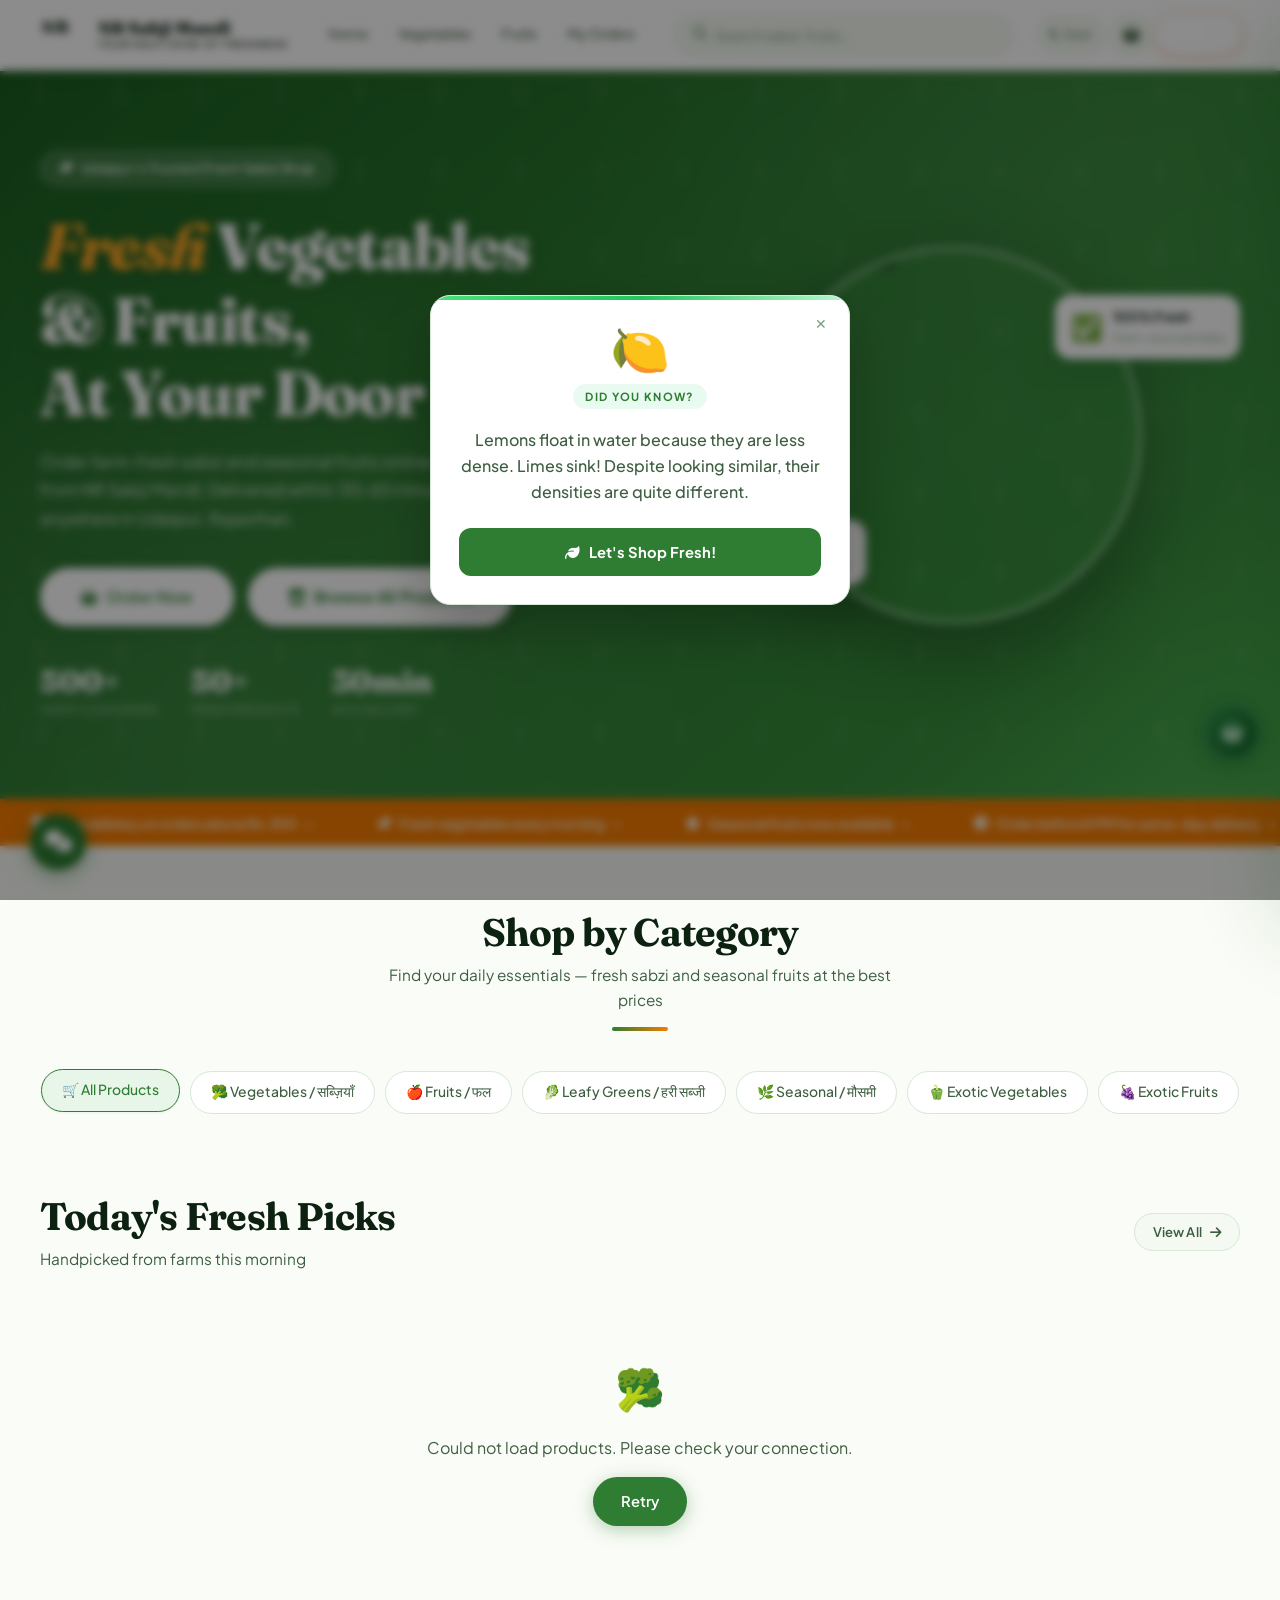
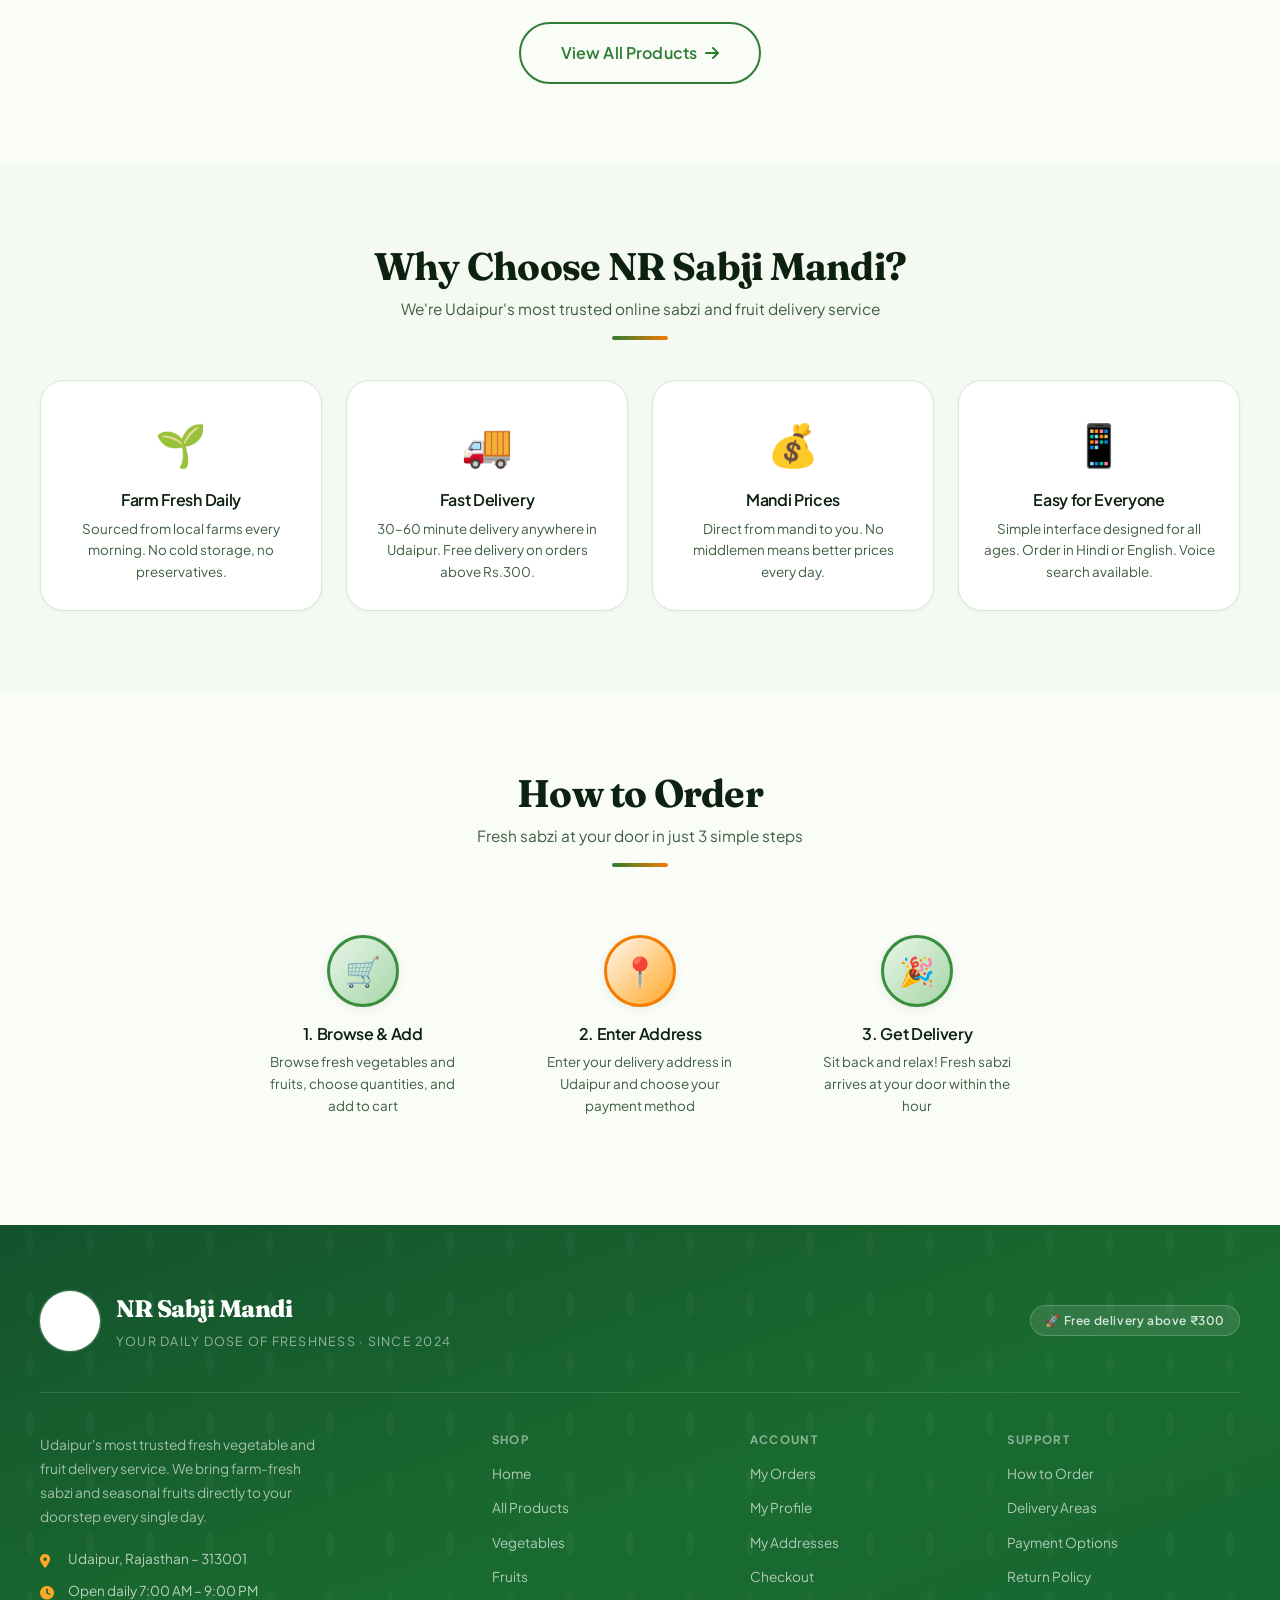
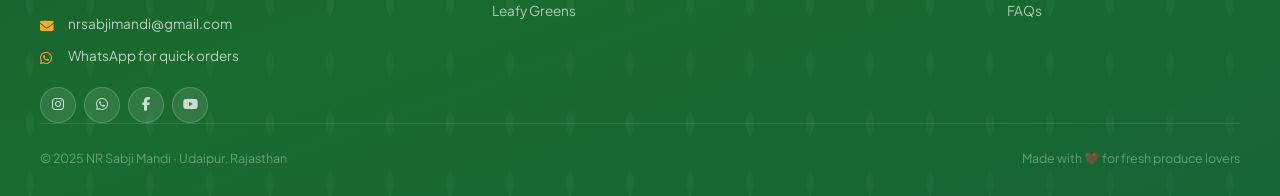
==== commit f28a2835: "fix: resolve render deployment issues" ====
--- a/nr-complete/index.html
+++ b/nr-complete/index.html
@@ -341,7 +341,7 @@
 
   try {
     const params = cat !== 'all' ? `?category=${cat}&available=true` : '?available=true';
-    const data   = await api(`/products/${params}`);
+    const data = await api(`/products${params}`);
     pageProducts  = data.products;
     renderGrid(pageProducts);
     document.getElementById('prodCount').textContent = `Showing ${data.products.length} of ${data.total} products`;
